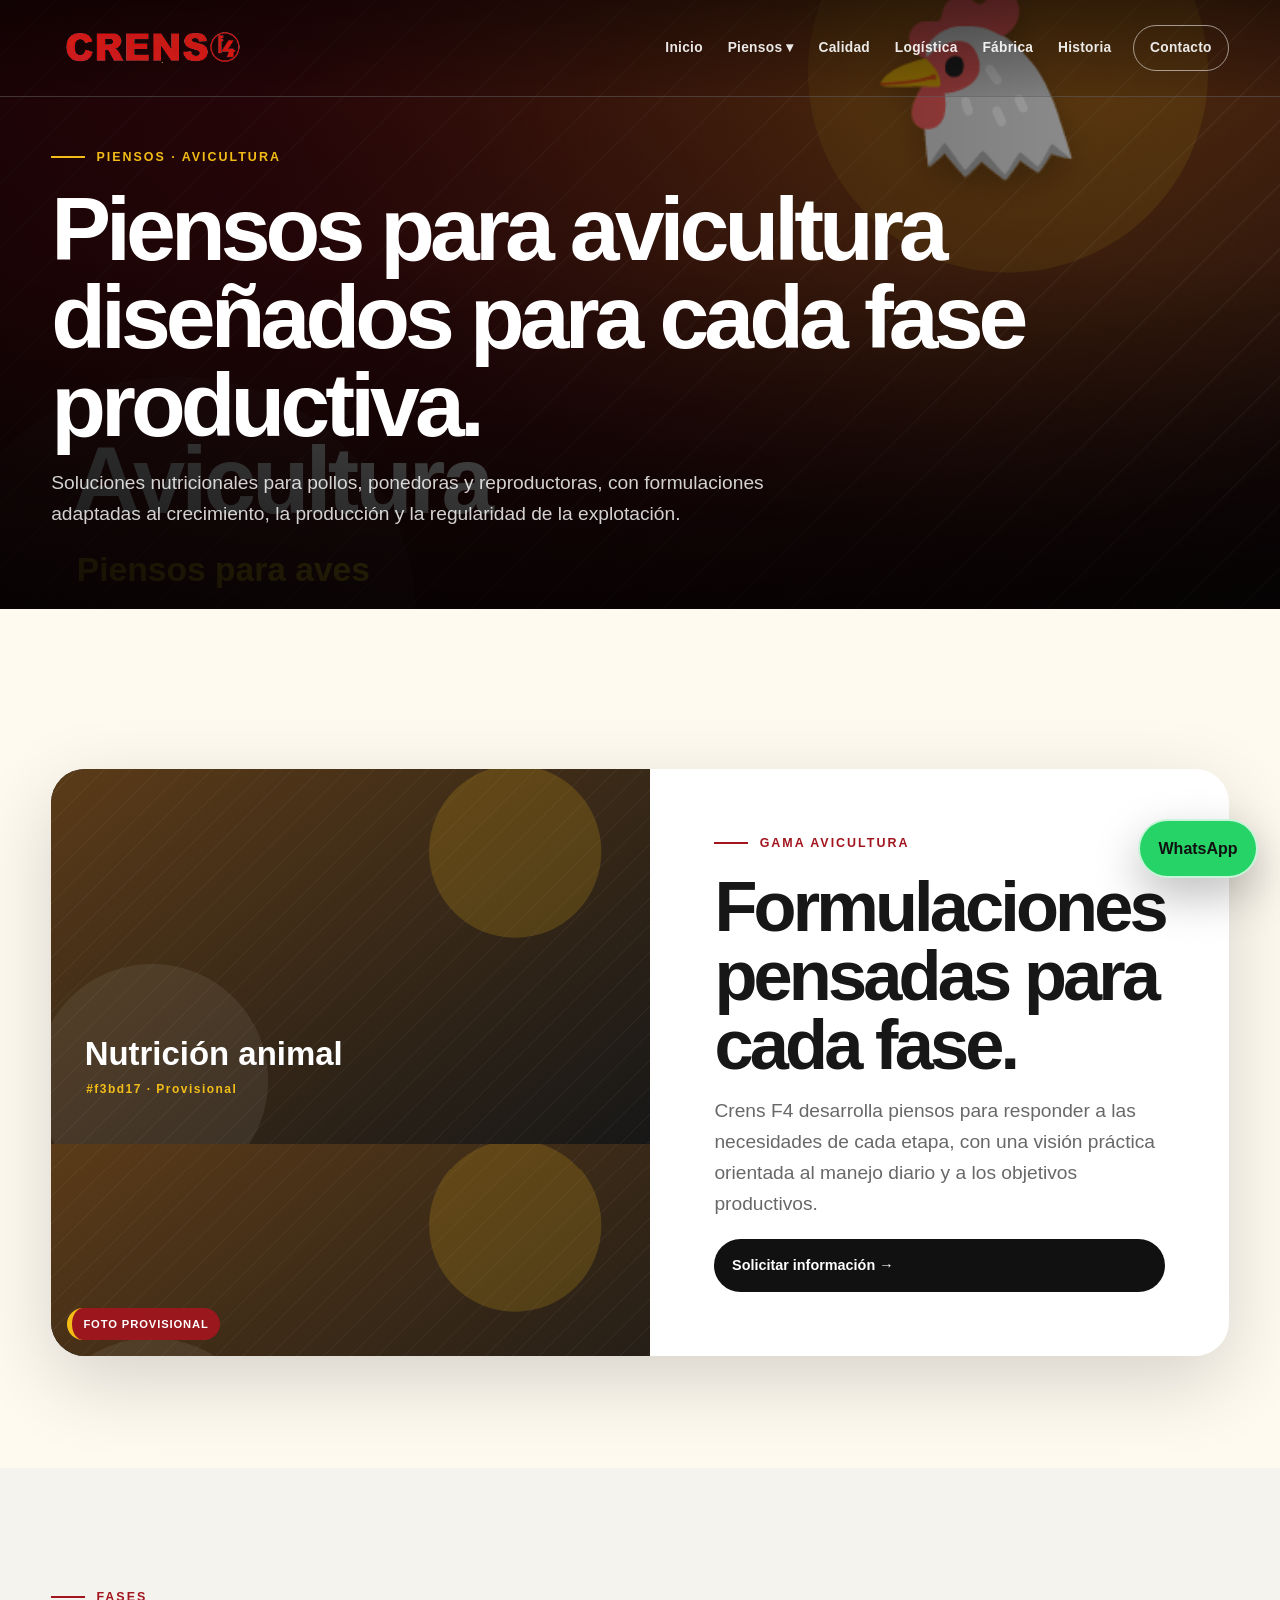
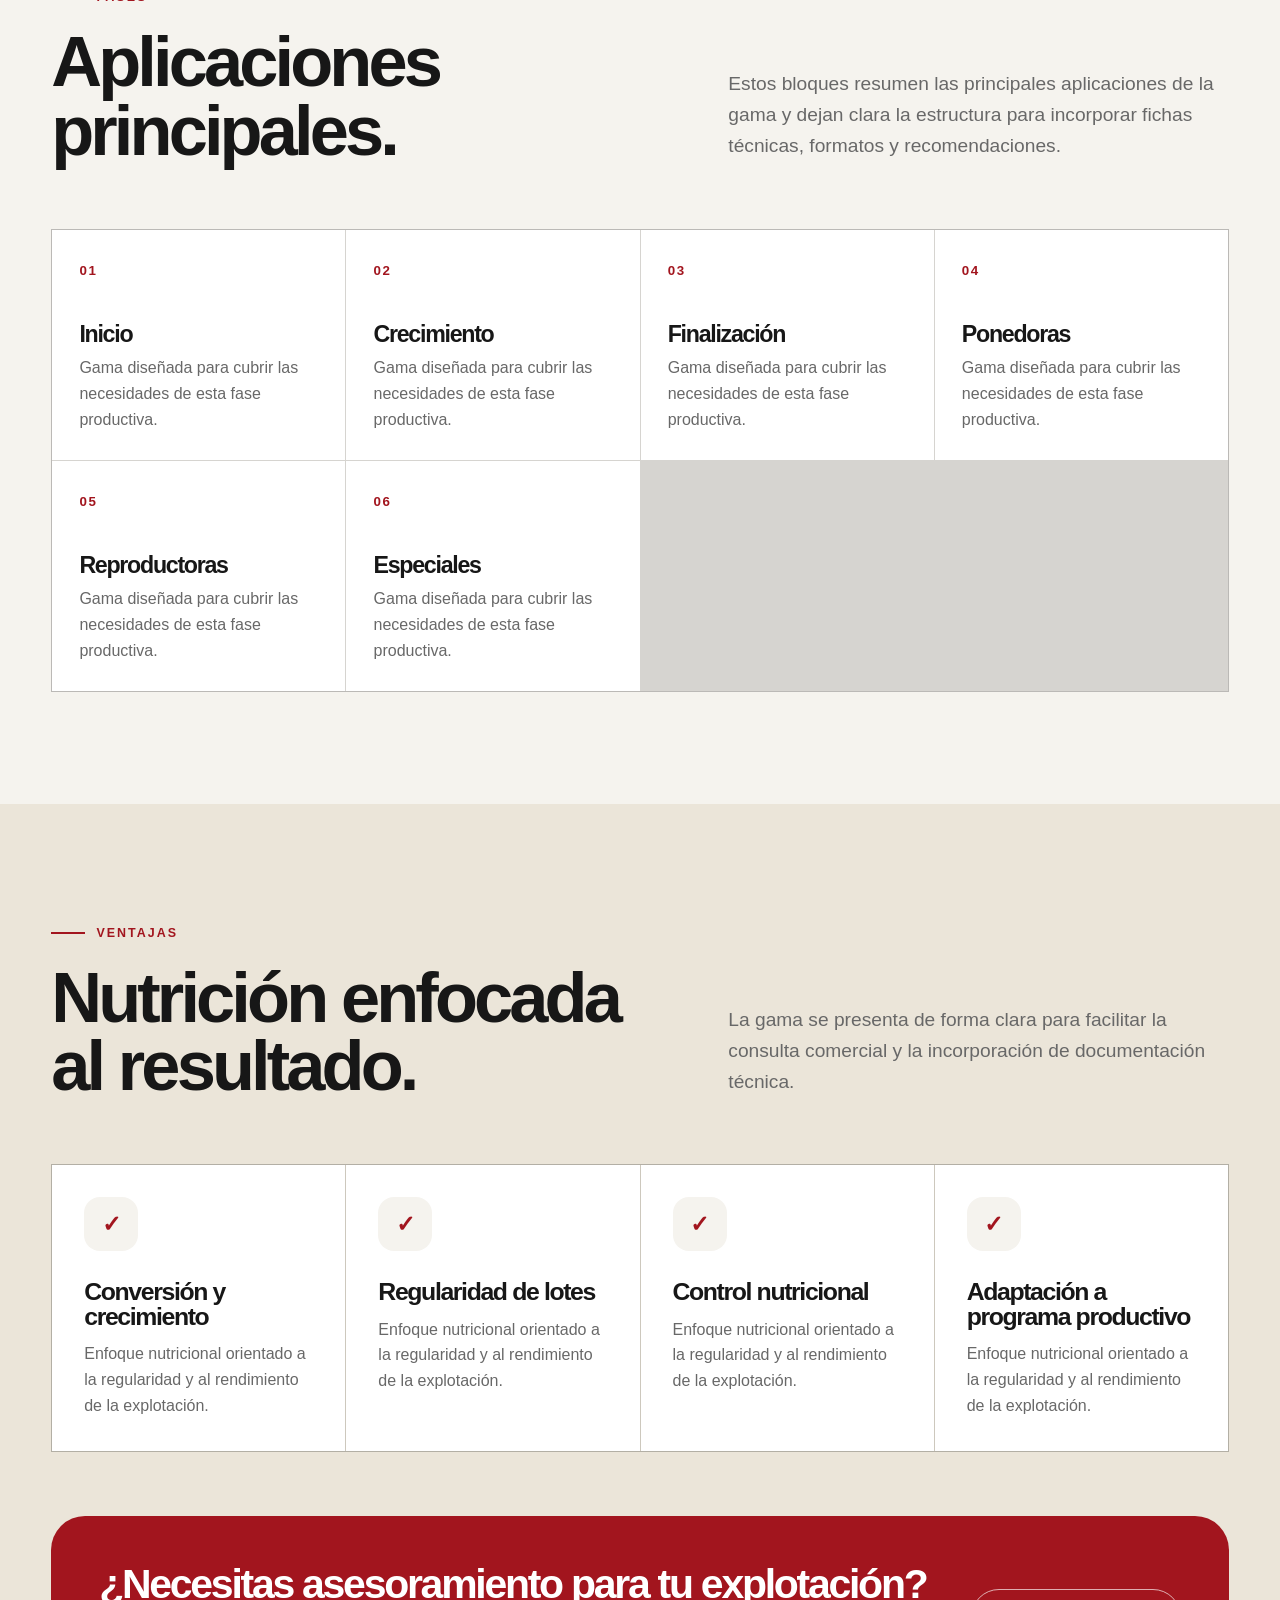
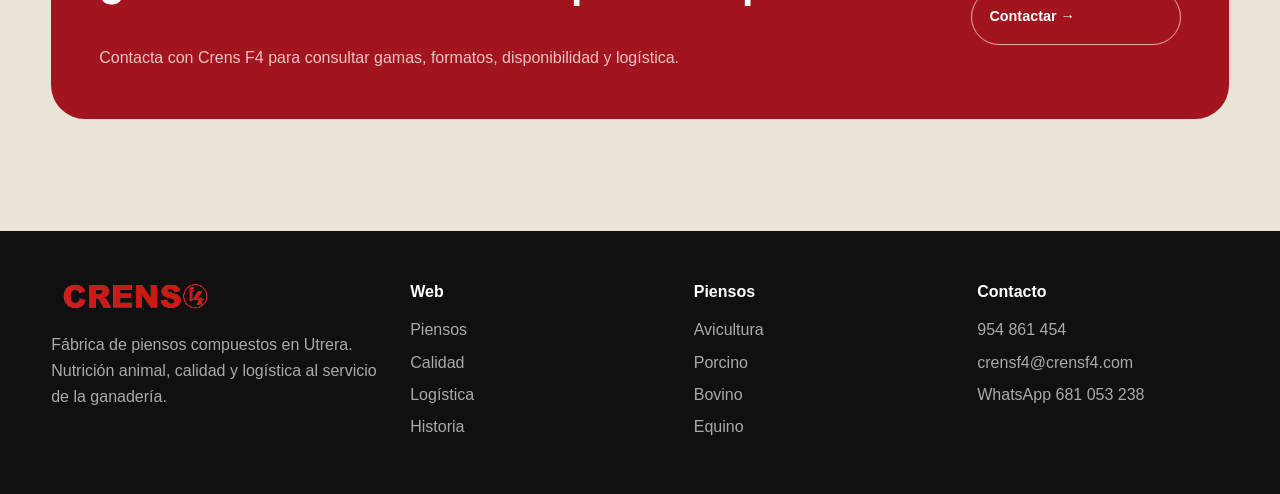
==== avicultura.html @ 2aa4fd37 "imegenes" ====
<!doctype html><html lang="es"><head><meta charset="utf-8"><meta name="viewport" content="width=device-width, initial-scale=1"><meta name="description" content="Piensos Crens F4 para avicultura."><meta name="robots" content="noindex,nofollow"><meta name="theme-color" content="#9d151d"><title>Avicultura · Piensos Crens F4</title><link rel="stylesheet" href="style.css"></head><body>
<header class="topbar"><div class="wrap nav"><a class="brand" href="index.html" aria-label="Crens F4 inicio"><img src="[data-uri]" alt="Crens F4"></a><nav class="navlinks"><a href="index.html">Inicio</a><div class="nav-item"><a class="active" href="piensos.html">Piensos ▾</a><div class="dropdown"><a href="avicultura.html">Avicultura</a><a href="porcino.html">Porcino</a><a href="bovino.html">Bovino</a><a href="ovino.html">Ovino</a><a href="caprino.html">Caprino</a><a href="equino.html">Equino</a></div></div><a href="calidad.html">Calidad</a><a href="logistica.html">Logística</a><a href="fabrica.html">Fábrica</a><a href="historia.html">Historia</a><a class="nav-cta" href="contacto.html">Contacto</a></nav><button class="menu" aria-label="Menú">☰</button></div></header><main><section class="page-hero"><img src="assets/img/avicultura.svg?v=14" alt="Piensos para avicultura diseñados para cada fase productiva."><div class="wrap"><span class="eyebrow light">Piensos · Avicultura</span><h1>Piensos para avicultura diseñados para cada fase productiva.</h1><p class="hero-copy">Soluciones nutricionales para pollos, ponedoras y reproductoras, con formulaciones adaptadas al crecimiento, la producción y la regularidad de la explotación.</p></div></section>
<section class="section-cream"><div class="wrap wide-feature"><div class="photo" style="background-image:url('https://loremflickr.com/1600/1100/chicken,farm?lock=121'),url('assets/fallback-animal.svg')"></div><div class="content"><span class="eyebrow">Gama Avicultura</span><h2>Formulaciones pensadas para cada fase.</h2><p class="lead dark">Crens F4 desarrolla piensos para responder a las necesidades de cada etapa, con una visión práctica orientada al manejo diario y a los objetivos productivos.</p><a class="btn dark" href="contacto.html">Solicitar información →</a></div></div></section>
<section><div class="wrap intro-grid"><div><span class="eyebrow">Fases</span><h2>Aplicaciones principales.</h2></div><p class="lead dark">Estos bloques resumen las principales aplicaciones de la gama y dejan clara la estructura para incorporar fichas técnicas, formatos y recomendaciones.</p></div><div class="wrap process-grid"><article class="process reveal"><small>01</small><h3>Inicio</h3><p>Gama diseñada para cubrir las necesidades de esta fase productiva.</p></article><article class="process reveal"><small>02</small><h3>Crecimiento</h3><p>Gama diseñada para cubrir las necesidades de esta fase productiva.</p></article><article class="process reveal"><small>03</small><h3>Finalización</h3><p>Gama diseñada para cubrir las necesidades de esta fase productiva.</p></article><article class="process reveal"><small>04</small><h3>Ponedoras</h3><p>Gama diseñada para cubrir las necesidades de esta fase productiva.</p></article><article class="process reveal"><small>05</small><h3>Reproductoras</h3><p>Gama diseñada para cubrir las necesidades de esta fase productiva.</p></article><article class="process reveal"><small>06</small><h3>Especiales</h3><p>Gama diseñada para cubrir las necesidades de esta fase productiva.</p></article></div></section>
<section class="section-soft"><div class="wrap intro-grid"><div><span class="eyebrow">Ventajas</span><h2>Nutrición enfocada al resultado.</h2></div><p class="lead dark">La gama se presenta de forma clara para facilitar la consulta comercial y la incorporación de documentación técnica.</p></div><div class="wrap cards4"><article class="card reveal"><b>✓</b><h3>Conversión y crecimiento</h3><p>Enfoque nutricional orientado a la regularidad y al rendimiento de la explotación.</p></article><article class="card reveal"><b>✓</b><h3>Regularidad de lotes</h3><p>Enfoque nutricional orientado a la regularidad y al rendimiento de la explotación.</p></article><article class="card reveal"><b>✓</b><h3>Control nutricional</h3><p>Enfoque nutricional orientado a la regularidad y al rendimiento de la explotación.</p></article><article class="card reveal"><b>✓</b><h3>Adaptación a programa productivo</h3><p>Enfoque nutricional orientado a la regularidad y al rendimiento de la explotación.</p></article></div><div class="wrap"><div class="cta-band reveal"><div><h3>¿Necesitas asesoramiento para tu explotación?</h3><p>Contacta con Crens F4 para consultar gamas, formatos, disponibilidad y logística.</p></div><a class="btn light" href="contacto.html">Contactar →</a></div></div></section></main>
<a class="whatsapp-float" href="https://wa.me/34681053238" target="_blank" rel="noopener">WhatsApp</a>
<footer class="footer"><div class="wrap footer-grid"><div><img src="[data-uri]" alt="Crens F4"><p>Fábrica de piensos compuestos en Utrera. Nutrición animal, calidad y logística al servicio de la ganadería.</p></div><div><b>Web</b><a href="piensos.html">Piensos</a><a href="calidad.html">Calidad</a><a href="logistica.html">Logística</a><a href="historia.html">Historia</a></div><div><b>Piensos</b><a href="avicultura.html">Avicultura</a><a href="porcino.html">Porcino</a><a href="bovino.html">Bovino</a><a href="equino.html">Equino</a></div><div><b>Contacto</b><a href="tel:954861454">954 861 454</a><a href="mailto:crensf4@crensf4.com">crensf4@crensf4.com</a><a href="https://wa.me/34681053238" target="_blank" rel="noopener">WhatsApp 681 053 238</a></div></div></footer><script src="app.js"></script></body></html>
---- style.css ----
:root{--red:#a2151e;--red2:#741017;--yellow:#f3bd17;--ink:#171717;--paper:#f5f3ee;--cream:#fffaf0;--muted:#686868;--line:rgba(23,23,23,.14);--dark:#111;--white:#fff;--shadow:0 25px 80px rgba(0,0,0,.16);--radius:32px}
*{box-sizing:border-box}html{scroll-behavior:smooth}body{margin:0;background:var(--paper);color:var(--ink);font:16px/1.62 Arial,Helvetica,sans-serif;overflow-x:hidden}a{color:inherit;text-decoration:none}img{max-width:100%;display:block}h1,h2,h3,h4,p{margin-top:0}h1,h2,h3{letter-spacing:-.055em;line-height:.98}h1{font-size:clamp(3rem,8vw,8.4rem);max-width:1120px;margin:0 0 1.1rem}h2{font-size:clamp(2.25rem,5.5vw,5.7rem);margin-bottom:1rem}h3{font-size:clamp(1.65rem,3.2vw,3.5rem)}.wrap{width:min(1440px,92vw);margin:auto}.muted{color:var(--muted)}
.topbar{position:fixed;z-index:40;top:0;left:0;right:0;color:#fff;border-bottom:1px solid rgba(255,255,255,.20);background:linear-gradient(rgba(0,0,0,.45),rgba(0,0,0,.08));transition:.25s}.topbar.scrolled{background:rgba(17,17,17,.94);backdrop-filter:blur(12px)}.nav{height:96px;display:flex;align-items:center;justify-content:space-between;gap:2rem}.brand{width:205px;flex:0 0 auto}.brand img{width:100%;height:auto}.navlinks{display:flex;align-items:center;gap:1.15rem;font-weight:800;font-size:.86rem;letter-spacing:.02em}.navlinks a{opacity:.9;padding:.7rem .2rem}.navlinks a:hover{opacity:1;color:var(--yellow)}.nav-item{position:relative}.dropdown{display:none;position:absolute;top:100%;left:-1rem;min-width:220px;background:#fff;color:var(--ink);box-shadow:var(--shadow);border-radius:16px;padding:.7rem}.dropdown a{display:block;padding:.65rem .8rem;border-radius:10px}.dropdown a:hover{background:var(--paper);color:var(--red)}.nav-item:hover .dropdown{display:block}.nav-cta{border:1px solid rgba(255,255,255,.6);border-radius:999px;padding:.65rem 1rem!important}.nav-cta:hover{background:#fff;color:#111!important}.menu{display:none;border:0;background:transparent;color:#fff;font-size:2rem}
.hero{position:relative;min-height:100svh;display:flex;align-items:flex-end;padding:140px 0 68px;color:#fff;background:#2d2716;overflow:hidden}.hero-img{position:absolute;inset:0;width:100%;height:100%;object-fit:cover;object-position:center 42%;transform:scale(1.08);filter:saturate(.92) contrast(1.08)}.hero:before,.page-hero:before{content:"";position:absolute;inset:0;z-index:1;background:linear-gradient(90deg,rgba(0,0,0,.78),rgba(0,0,0,.40),rgba(0,0,0,.10)),linear-gradient(0deg,rgba(0,0,0,.74),transparent 58%)}.hero .wrap,.page-hero .wrap{position:relative;z-index:2}.eyebrow{display:inline-flex;align-items:center;gap:.7rem;margin-bottom:1.2rem;color:var(--red);font-size:.78rem;font-weight:900;letter-spacing:.16em;text-transform:uppercase}.eyebrow:before{content:"";width:34px;height:2px;background:currentColor}.eyebrow.light{color:var(--yellow)}.lead,.hero-copy{max-width:780px;color:rgba(255,255,255,.82);font-size:clamp(1.05rem,1.5vw,1.32rem)}.lead.dark{color:var(--muted)}.actions{display:flex;gap:.9rem;flex-wrap:wrap;margin-top:2rem}.btn{display:inline-flex;align-items:center;justify-content:space-between;gap:2rem;min-width:210px;padding:.95rem 1.1rem;border-radius:999px;font-weight:900;font-size:.9rem;transition:.2s}.btn.red{background:var(--red);color:white}.btn.red:hover{background:#c6212d}.btn.ghost{border:1px solid rgba(255,255,255,.65);color:#fff}.btn.ghost:hover,.btn.light:hover{background:#fff;color:#111}.btn.light{border:1px solid rgba(255,255,255,.65);color:#fff}.btn.dark{background:#111;color:#fff}.btn.dark:hover{background:var(--red)}.hero-stats{display:grid;grid-template-columns:repeat(4,1fr);gap:1px;margin-top:4rem;background:rgba(255,255,255,.18);border:1px solid rgba(255,255,255,.18);backdrop-filter:blur(8px)}.hero-stats div{padding:1.35rem;background:rgba(0,0,0,.33)}.hero-stats strong{display:block;font-size:clamp(1.7rem,3vw,3.1rem);letter-spacing:-.06em;line-height:1}.hero-stats span{color:rgba(255,255,255,.75);font-size:.86rem}
section{padding:7rem 0}.section-dark{background:#151515;color:#fff}.section-red{background:var(--red2);color:#fff}.section-cream{background:var(--cream)}.section-soft{background:#ebe5d9}.intro-grid{display:grid;grid-template-columns:1.08fr .92fr;gap:7vw;align-items:end}.cards4,.cards3,.species-grid,.process-grid{display:grid;gap:1px;background:var(--line);border:1px solid var(--line)}.cards4{grid-template-columns:repeat(4,1fr);margin-top:3rem}.cards3{grid-template-columns:repeat(3,1fr);margin-top:3rem}.card{background:#fff;padding:2rem;min-height:245px}.card.dark{background:#202020;color:#fff;border:1px solid rgba(255,255,255,.08)}.card b{display:grid;place-items:center;width:54px;height:54px;border-radius:16px;background:var(--paper);color:var(--red);font-size:1.45rem;margin-bottom:1.8rem}.card h3{font-size:1.55rem;margin-bottom:.75rem}.card p{color:var(--muted);margin:0}.card.dark p{color:#aaa}.card.red{background:var(--red);color:#fff}.card.red p{color:rgba(255,255,255,.78)}.card.red b{background:var(--yellow);color:#111}
.species-grid{grid-template-columns:repeat(3,1fr);margin-top:3rem;background:transparent;border:0;gap:1rem}.species-card{position:relative;min-height:460px;overflow:hidden;border-radius:28px;color:#fff;background:#333;box-shadow:0 18px 55px rgba(0,0,0,.14)}.species-card img{position:absolute;inset:0;width:100%;height:100%;object-fit:cover;filter:saturate(.82) contrast(1.06);transition:.6s}.species-card:hover img{transform:scale(1.05)}.species-card:before{content:"";position:absolute;inset:0;z-index:1;background:linear-gradient(0deg,rgba(0,0,0,.84),rgba(0,0,0,.08) 65%)}.species-card .copy{position:absolute;z-index:2;left:0;right:0;bottom:0;padding:1.6rem}.species-card small,.media-label{display:inline-flex;background:rgba(162,21,30,.92);border-left:5px solid var(--yellow);border-radius:999px;padding:.45rem .65rem;color:#fff;font-size:.68rem;font-weight:900;letter-spacing:.08em;text-transform:uppercase;margin-bottom:.85rem}.species-card h3{font-size:2.25rem;margin:.4rem 0}.species-card p{color:rgba(255,255,255,.78)}.link-arrow{display:inline-flex;margin-top:.75rem;color:var(--yellow);font-weight:900}.wide-feature{display:grid;grid-template-columns:1.1fr .9fr;gap:0;overflow:hidden;border-radius:34px;background:#fff;box-shadow:var(--shadow);margin-top:3rem}.wide-feature .photo{min-height:540px;background-size:cover;background-position:center;position:relative}.wide-feature .photo:after{content:"Foto provisional";position:absolute;left:1rem;bottom:1rem;background:rgba(162,21,30,.92);color:#fff;border-left:5px solid var(--yellow);border-radius:999px;padding:.45rem .7rem;font-weight:900;font-size:.7rem;text-transform:uppercase;letter-spacing:.08em}.wide-feature .content{padding:clamp(2rem,5vw,5rem);display:flex;flex-direction:column;justify-content:center}.wide-feature .content .lead{color:var(--muted)}.video-card{position:relative;aspect-ratio:16/9;border-radius:30px;overflow:hidden;background:#000;box-shadow:var(--shadow)}.video-card iframe{position:absolute;inset:0;width:100%;height:100%;border:0}.process-grid{grid-template-columns:repeat(4,1fr);margin-top:3rem}.process{background:#fff;padding:1.7rem;min-height:220px}.process small{color:var(--red);font-weight:900;letter-spacing:.12em}.process h3{font-size:1.45rem;margin:2.5rem 0 .6rem}.process p{color:var(--muted);margin:0}.media-grid{display:grid;grid-template-columns:repeat(3,1fr);gap:1rem;margin-top:3rem}.media-box{position:relative;min-height:340px;border-radius:26px;overflow:hidden;background:#333;color:#fff;display:flex;align-items:flex-end;padding:1.4rem}.media-box img{position:absolute;inset:0;width:100%;height:100%;object-fit:cover;filter:saturate(.85) contrast(1.05)}.media-box:before{content:"";position:absolute;inset:0;z-index:1;background:linear-gradient(0deg,rgba(0,0,0,.78),transparent 68%)}.media-box div{position:relative;z-index:2}.media-box h3{font-size:1.6rem}.media-box p{color:#ccc;margin:0}.timeline{display:grid;grid-template-columns:repeat(5,1fr);gap:1px;background:var(--line);border:1px solid var(--line);margin-top:3rem}.time{background:#fff;padding:1.6rem;min-height:225px}.time strong{display:block;color:var(--red);font-size:2rem;letter-spacing:-.05em}.time h3{font-size:1.35rem;margin:2.4rem 0 .5rem}.time p{color:var(--muted)}.contact-grid{display:grid;grid-template-columns:1.1fr .9fr;gap:4rem}.contact-box{display:grid;gap:1px;background:rgba(255,255,255,.16);border:1px solid rgba(255,255,255,.16)}.contact-box div{background:rgba(0,0,0,.16);padding:1.4rem}.contact-box b{display:block;color:var(--yellow);margin-bottom:.3rem}.form{background:#fff;color:var(--ink);padding:2rem;border-radius:26px}.form input,.form textarea{width:100%;padding:1rem;border:1px solid var(--line);border-radius:12px;margin-bottom:.8rem;font:inherit}.footer{background:#101010;color:#aaa;padding:3rem 0}.footer-grid{display:grid;grid-template-columns:1.3fr repeat(3,1fr);gap:2rem}.footer img{width:170px;margin-bottom:1rem}.footer b{display:block;color:#fff;margin-bottom:.8rem}.footer a{display:block;margin:.4rem 0;color:#aaa}.footer a:hover{color:#fff}.reveal{opacity:0;transform:translateY(34px);transition:.75s cubic-bezier(.2,.7,.2,1)}.reveal.visible{opacity:1;transform:none}.page-hero{min-height:64svh;display:flex;align-items:flex-end;padding:140px 0 60px;color:#fff;background:#171717;position:relative;overflow:hidden}.page-hero img{position:absolute;inset:0;width:100%;height:100%;object-fit:cover;filter:saturate(.9) contrast(1.05)}.page-hero h1{font-size:clamp(3rem,7vw,7rem)}.cta-band{background:var(--red);color:#fff;border-radius:34px;padding:3rem;margin-top:4rem;display:grid;grid-template-columns:1fr auto;gap:2rem;align-items:center}.cta-band p{color:rgba(255,255,255,.75);margin:0}.whatsapp-float{position:fixed;right:22px;bottom:22px;z-index:60;display:inline-flex;align-items:center;justify-content:center;padding:.9rem 1.15rem;border-radius:999px;background:#25d366;color:#111!important;font-weight:900;box-shadow:0 18px 45px rgba(0,0,0,.25);border:2px solid rgba(255,255,255,.75)}.whatsapp-float:hover{transform:translateY(-2px);filter:brightness(1.04)}
@media(max-width:1000px){.navlinks{display:none}.menu{display:block}.hero-stats,.cards4,.process-grid,.timeline{grid-template-columns:1fr 1fr}.species-grid,.cards3,.media-grid{grid-template-columns:1fr 1fr}.intro-grid,.wide-feature,.contact-grid,.footer-grid{grid-template-columns:1fr}.wide-feature .photo{min-height:360px}}
@media(max-width:640px){.wrap{width:min(100% - 2.2rem,1440px)}.nav{height:74px}.brand{width:150px}.hero{padding:110px 0 42px}h1{font-size:3rem}section{padding:5rem 0}.hero-stats,.cards4,.cards3,.species-grid,.process-grid,.timeline,.media-grid{grid-template-columns:1fr}.btn{width:100%;min-width:0}.species-card{min-height:360px}.cta-band{grid-template-columns:1fr;padding:2rem}.whatsapp-float{right:14px;bottom:14px;padding:.75rem .95rem;font-size:.86rem}}


/* V11 · Más visual y preparada para sustituir imágenes de fábrica */
.section-photo-band{position:relative;min-height:620px;color:#fff;display:flex;align-items:flex-end;overflow:hidden;background:#111}
.section-photo-band img{position:absolute;inset:0;width:100%;height:100%;object-fit:cover;filter:saturate(.85) contrast(1.05)}
.section-photo-band:before{content:"";position:absolute;inset:0;z-index:1;background:linear-gradient(90deg,rgba(0,0,0,.82),rgba(0,0,0,.32)),linear-gradient(0deg,rgba(0,0,0,.68),transparent 58%)}
.section-photo-band .wrap{position:relative;z-index:2;padding-bottom:4rem}.section-photo-band h2{max-width:900px}.section-photo-band p{max-width:650px;color:rgba(255,255,255,.78);font-size:1.15rem}.provisional-tag{display:inline-flex;background:rgba(162,21,30,.94);border-left:5px solid var(--yellow);border-radius:999px;padding:.5rem .75rem;color:#fff;font-size:.7rem;font-weight:900;letter-spacing:.1em;text-transform:uppercase;margin-bottom:1rem}
.asset-grid{display:grid;grid-template-columns:repeat(4,1fr);gap:1rem;margin-top:3rem}.asset-card{position:relative;min-height:360px;border-radius:28px;overflow:hidden;background:#222;color:#fff;box-shadow:0 18px 60px rgba(0,0,0,.12)}.asset-card.large{grid-column:span 2;min-height:480px}.asset-card img{position:absolute;inset:0;width:100%;height:100%;object-fit:cover;filter:saturate(.85) contrast(1.06);transition:.6s}.asset-card:hover img{transform:scale(1.04)}.asset-card:before{content:"";position:absolute;inset:0;z-index:1;background:linear-gradient(0deg,rgba(0,0,0,.82),rgba(0,0,0,.1) 65%)}.asset-card .content{position:absolute;z-index:2;left:0;right:0;bottom:0;padding:1.35rem}.asset-card h3{font-size:1.55rem;margin:.45rem 0}.asset-card p{color:rgba(255,255,255,.75);margin:0}.asset-card small{display:inline-flex;background:rgba(162,21,30,.94);border-left:5px solid var(--yellow);border-radius:999px;padding:.42rem .65rem;color:#fff;font-size:.68rem;font-weight:900;letter-spacing:.08em;text-transform:uppercase}
.checklist{display:grid;grid-template-columns:repeat(3,1fr);gap:1px;background:var(--line);border:1px solid var(--line);margin-top:3rem}.checkitem{background:#fff;padding:1.7rem;min-height:190px}.checkitem b{display:block;color:var(--red);font-size:.86rem;text-transform:uppercase;letter-spacing:.09em;margin-bottom:1rem}.checkitem h3{font-size:1.45rem;margin-bottom:.65rem}.checkitem p{color:var(--muted);margin:0}.section-dark .checkitem{background:#202020;color:#fff}.section-dark .checkitem p{color:#aaa}.section-dark .checkitem b{color:var(--yellow)}
.photo-brief{background:#fff;border-radius:34px;padding:2.4rem;box-shadow:var(--shadow);margin-top:3rem}.photo-brief h3{font-size:2.2rem}.photo-brief ul{columns:2;margin:1rem 0 0;padding-left:1.2rem;color:var(--muted)}.photo-brief li{margin:.5rem 0}.note-pill{display:inline-flex;background:rgba(243,189,23,.18);color:#5b4300;border:1px solid rgba(243,189,23,.4);border-radius:999px;padding:.55rem .8rem;font-weight:900;font-size:.72rem;text-transform:uppercase;letter-spacing:.08em}
@media(max-width:1000px){.asset-grid{grid-template-columns:1fr 1fr}.checklist{grid-template-columns:1fr 1fr}.asset-card.large{grid-column:span 2}.section-photo-band{min-height:520px}.photo-brief ul{columns:1}}
@media(max-width:640px){.asset-grid,.checklist{grid-template-columns:1fr}.asset-card.large{grid-column:span 1}.section-photo-band{min-height:450px}.asset-card,.asset-card.large{min-height:330px}}


/* V12 · Ajustes de imágenes, móvil y limpieza general */
.topbar{transition:background .25s, box-shadow .25s, color .25s;}
.topbar.scrolled{background:rgba(23,23,23,.96);box-shadow:0 12px 40px rgba(0,0,0,.16);backdrop-filter:blur(14px);}
.navlinks a.active{color:#fff;}
.dropdown{box-shadow:0 20px 60px rgba(0,0,0,.18);}
.media-box,.asset-card,.species-card,.wide-feature .photo,.section-photo-band{background:#171717;}
.page-hero:before{content:"";position:absolute;inset:0;z-index:1;background:linear-gradient(90deg,rgba(0,0,0,.78),rgba(0,0,0,.32)),linear-gradient(0deg,rgba(0,0,0,.68),transparent 58%);pointer-events:none;}
.page-hero .wrap{position:relative;z-index:2;}
.mobile-overlay{display:none;}
@media(max-width:1000px){
  body.menu-open{overflow:hidden;}
  .topbar{position:fixed;background:rgba(23,23,23,.92);backdrop-filter:blur(14px);}
  .menu{display:block;position:relative;z-index:100;border:1px solid rgba(255,255,255,.35);border-radius:999px;padding:.35rem .7rem;line-height:1;}
  .navlinks{position:fixed;inset:0;z-index:90;display:flex!important;flex-direction:column;align-items:flex-start;justify-content:center;gap:1rem;padding:6rem 2rem 2rem;background:var(--red2);transform:translateX(100%);visibility:hidden;transition:.3s ease;font-size:1.7rem;}
  .navlinks.open{transform:translateX(0);visibility:visible;}
  .nav-item{width:100%;}
  .dropdown{position:static;display:grid;visibility:visible;opacity:1;transform:none;background:rgba(0,0,0,.18);box-shadow:none;margin-top:.6rem;padding:.7rem;border-radius:18px;}
  .dropdown a{font-size:1rem;padding:.55rem .75rem;}
  .nav-cta{border:1px solid rgba(255,255,255,.35);padding:.75rem 1rem;border-radius:999px;}
  .hero{min-height:100svh;padding-top:120px;}
  .hero-copy,.lead{font-size:1rem;}
  .hero-stats{gap:1px;}
  .page-hero{min-height:58svh;padding-top:120px;}
  .section-photo-band{min-height:460px;}
  .wide-feature{border-radius:24px;}
  .footer-grid{gap:1.2rem;}
}
@media(max-width:640px){
  html,body{overflow-x:hidden;}
  h1,.page-hero h1{font-size:clamp(2.6rem,12vw,4rem);line-height:.98;}
  h2{font-size:clamp(2.1rem,10vw,3.3rem);}
  .hero{min-height:100svh;padding-bottom:34px;}
  .hero-stats div{padding:1rem;}
  .hero-stats strong{font-size:2rem;}
  .brand-strip{display:flex;align-items:flex-start;max-width:100%;font-size:.82rem;}
  .section-photo-band .wrap{padding-bottom:2.5rem;}
  .asset-card,.asset-card.large,.media-box,.species-card{min-height:310px;}
  .card,.process,.time,.checkitem{min-height:auto;padding:1.35rem;}
  .contact-box div{padding:1.1rem;}
  .form{padding:1.4rem;border-radius:22px;}
  .footer{padding:2rem 0 5rem;}
  .whatsapp-float{left:14px;right:14px;bottom:12px;width:auto;text-align:center;}
}
@media(prefers-reduced-motion:reduce){*,*::before,*::after{transition:none!important;animation:none!important;scroll-behavior:auto!important}.reveal{opacity:1!important;transform:none!important}}


/* V13 · Corrección real: logo limpio, imágenes locales y móvil */
.brand img,.footer img{background:transparent!important;box-shadow:none!important;border-radius:0!important;filter:none!important;mix-blend-mode:normal!important;}
.brand{display:flex;align-items:center}.brand img{display:block;max-height:58px;object-fit:contain;}
.footer img{max-height:76px;object-fit:contain;}
.species-card img,.media-box img,.asset-card img,.wide-feature img,.section-photo-band img,.page-hero img{background:#171717;}
/* Evita textos montados */
.card,.process,.time,.checkitem,.media-box,.asset-card,.species-card,.wide-feature,.contact-box div{overflow:hidden;}
.species-card .copy,.media-box div,.asset-card .content{max-width:100%;}
.species-card h3,.media-box h3,.asset-card h3{overflow-wrap:break-word;hyphens:auto;}
.lead,.hero-copy,p{overflow-wrap:break-word;}
/* Móvil limpio */
@media(max-width:1000px){
  .nav{height:78px}.brand{width:158px}.brand img{max-height:48px}
  .navlinks{overflow-y:auto;align-items:stretch;justify-content:flex-start;padding-top:96px;font-size:1.35rem;}
  .navlinks a{display:block;padding:.6rem .2rem}.dropdown{display:block!important;}
  .hero{align-items:flex-end;min-height:100svh;padding-top:115px;padding-bottom:36px;}
  .hero-img{object-position:center center;transform:scale(1.02);}
  .hero-stats{margin-top:2rem;}
  .intro-grid,.wide-feature,.contact-grid{gap:2rem;}
  .wide-feature .photo{min-height:330px;}
}
@media(max-width:640px){
  body{font-size:15px;line-height:1.55;}
  .wrap{width:calc(100% - 2rem);}
  h1,.page-hero h1{font-size:clamp(2.35rem,11vw,3.45rem);letter-spacing:-.045em;}
  h2{font-size:clamp(2rem,9vw,3rem);letter-spacing:-.045em;}
  h3{letter-spacing:-.035em;}
  .hero{min-height:auto;padding-top:112px;padding-bottom:32px;}
  .hero .actions{margin-top:1.35rem;}
  .hero-stats{grid-template-columns:1fr 1fr;margin-top:2rem;}
  .hero-stats div{min-height:88px;}
  .hero-stats strong{font-size:1.65rem;}
  .hero-stats span{font-size:.78rem;}
  section{padding:4.4rem 0;}
  .cards4,.cards3,.species-grid,.process-grid,.timeline,.media-grid,.asset-grid,.checklist{gap:.85rem;background:transparent;border:0;}
  .card,.process,.time,.checkitem{border:1px solid var(--line);border-radius:20px;}
  .species-card,.asset-card,.asset-card.large,.media-box{min-height:300px;border-radius:22px;}
  .species-card .copy,.asset-card .content,.media-box div{padding:1rem;}
  .species-card h3{font-size:1.85rem;}.asset-card h3,.media-box h3{font-size:1.35rem;}
  .wide-feature{border-radius:22px;}.wide-feature .content{padding:1.5rem;}.wide-feature .photo{min-height:280px;}
  .section-photo-band{min-height:390px;}.section-photo-band .wrap{padding-bottom:2rem;}
  .page-hero{min-height:52svh;padding:110px 0 42px;}
  .video-card{border-radius:18px;}
  .footer-grid{grid-template-columns:1fr;}
}
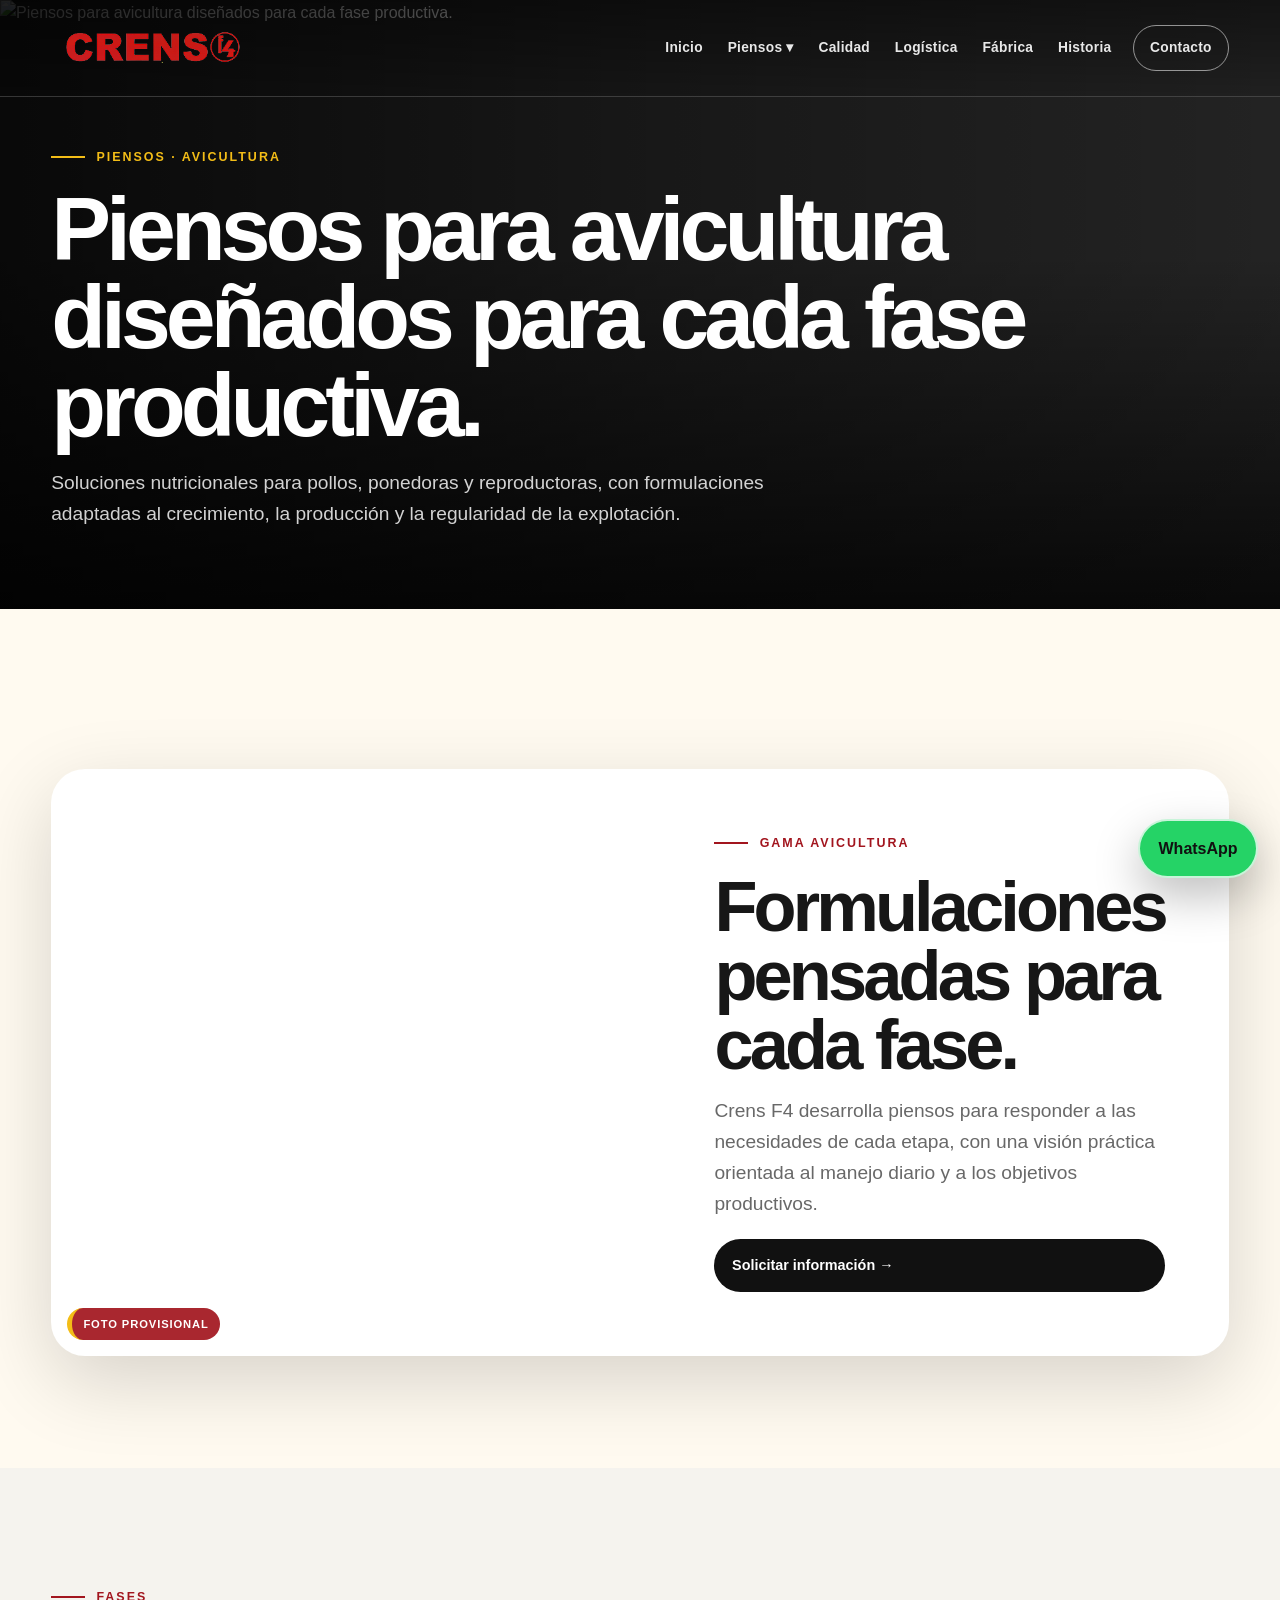
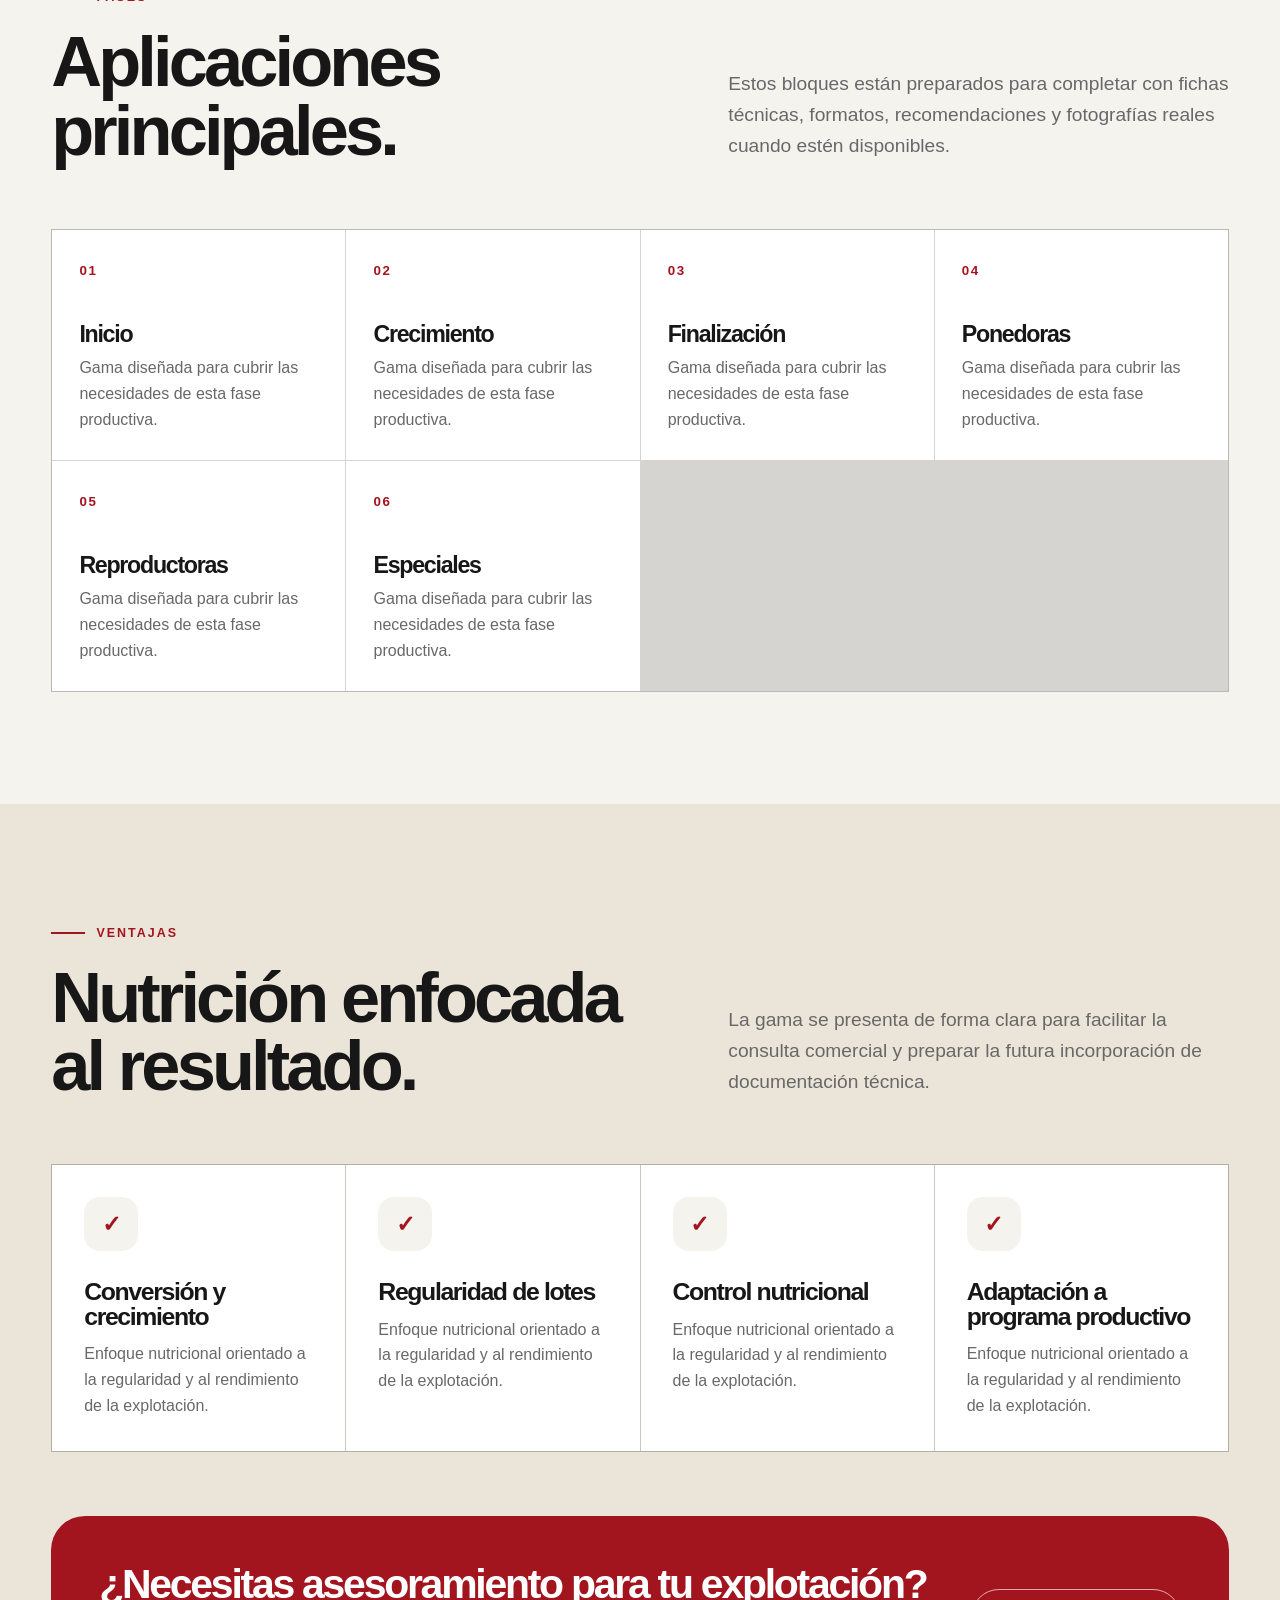
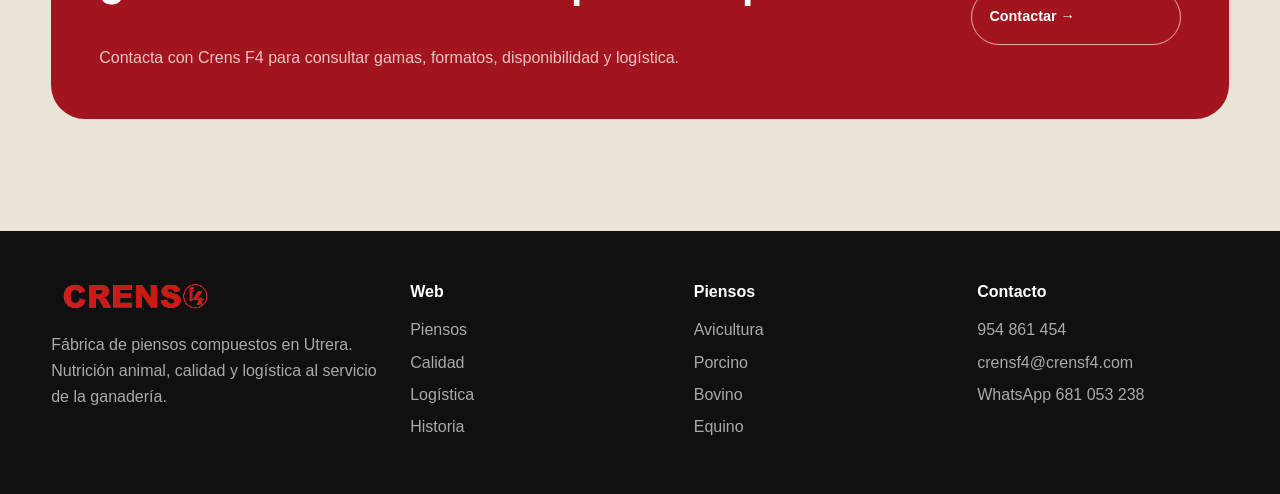
==== commit 3f202de2: "imagenes y movil" ====
--- a/avicultura.html
+++ b/avicultura.html
@@ -1,7 +1,7 @@
 <!doctype html><html lang="es"><head><meta charset="utf-8"><meta name="viewport" content="width=device-width, initial-scale=1"><meta name="description" content="Piensos Crens F4 para avicultura."><meta name="robots" content="noindex,nofollow"><meta name="theme-color" content="#9d151d"><title>Avicultura · Piensos Crens F4</title><link rel="stylesheet" href="style.css"></head><body>
-<header class="topbar"><div class="wrap nav"><a class="brand" href="index.html" aria-label="Crens F4 inicio"><img src="[data-uri]" alt="Crens F4"></a><nav class="navlinks"><a href="index.html">Inicio</a><div class="nav-item"><a class="active" href="piensos.html">Piensos ▾</a><div class="dropdown"><a href="avicultura.html">Avicultura</a><a href="porcino.html">Porcino</a><a href="bovino.html">Bovino</a><a href="ovino.html">Ovino</a><a href="caprino.html">Caprino</a><a href="equino.html">Equino</a></div></div><a href="calidad.html">Calidad</a><a href="logistica.html">Logística</a><a href="fabrica.html">Fábrica</a><a href="historia.html">Historia</a><a class="nav-cta" href="contacto.html">Contacto</a></nav><button class="menu" aria-label="Menú">☰</button></div></header><main><section class="page-hero"><img src="assets/img/avicultura.svg?v=14" alt="Piensos para avicultura diseñados para cada fase productiva."><div class="wrap"><span class="eyebrow light">Piensos · Avicultura</span><h1>Piensos para avicultura diseñados para cada fase productiva.</h1><p class="hero-copy">Soluciones nutricionales para pollos, ponedoras y reproductoras, con formulaciones adaptadas al crecimiento, la producción y la regularidad de la explotación.</p></div></section>
-<section class="section-cream"><div class="wrap wide-feature"><div class="photo" style="background-image:url('https://loremflickr.com/1600/1100/chicken,farm?lock=121'),url('assets/fallback-animal.svg')"></div><div class="content"><span class="eyebrow">Gama Avicultura</span><h2>Formulaciones pensadas para cada fase.</h2><p class="lead dark">Crens F4 desarrolla piensos para responder a las necesidades de cada etapa, con una visión práctica orientada al manejo diario y a los objetivos productivos.</p><a class="btn dark" href="contacto.html">Solicitar información →</a></div></div></section>
-<section><div class="wrap intro-grid"><div><span class="eyebrow">Fases</span><h2>Aplicaciones principales.</h2></div><p class="lead dark">Estos bloques resumen las principales aplicaciones de la gama y dejan clara la estructura para incorporar fichas técnicas, formatos y recomendaciones.</p></div><div class="wrap process-grid"><article class="process reveal"><small>01</small><h3>Inicio</h3><p>Gama diseñada para cubrir las necesidades de esta fase productiva.</p></article><article class="process reveal"><small>02</small><h3>Crecimiento</h3><p>Gama diseñada para cubrir las necesidades de esta fase productiva.</p></article><article class="process reveal"><small>03</small><h3>Finalización</h3><p>Gama diseñada para cubrir las necesidades de esta fase productiva.</p></article><article class="process reveal"><small>04</small><h3>Ponedoras</h3><p>Gama diseñada para cubrir las necesidades de esta fase productiva.</p></article><article class="process reveal"><small>05</small><h3>Reproductoras</h3><p>Gama diseñada para cubrir las necesidades de esta fase productiva.</p></article><article class="process reveal"><small>06</small><h3>Especiales</h3><p>Gama diseñada para cubrir las necesidades de esta fase productiva.</p></article></div></section>
-<section class="section-soft"><div class="wrap intro-grid"><div><span class="eyebrow">Ventajas</span><h2>Nutrición enfocada al resultado.</h2></div><p class="lead dark">La gama se presenta de forma clara para facilitar la consulta comercial y la incorporación de documentación técnica.</p></div><div class="wrap cards4"><article class="card reveal"><b>✓</b><h3>Conversión y crecimiento</h3><p>Enfoque nutricional orientado a la regularidad y al rendimiento de la explotación.</p></article><article class="card reveal"><b>✓</b><h3>Regularidad de lotes</h3><p>Enfoque nutricional orientado a la regularidad y al rendimiento de la explotación.</p></article><article class="card reveal"><b>✓</b><h3>Control nutricional</h3><p>Enfoque nutricional orientado a la regularidad y al rendimiento de la explotación.</p></article><article class="card reveal"><b>✓</b><h3>Adaptación a programa productivo</h3><p>Enfoque nutricional orientado a la regularidad y al rendimiento de la explotación.</p></article></div><div class="wrap"><div class="cta-band reveal"><div><h3>¿Necesitas asesoramiento para tu explotación?</h3><p>Contacta con Crens F4 para consultar gamas, formatos, disponibilidad y logística.</p></div><a class="btn light" href="contacto.html">Contactar →</a></div></div></section></main>
+<header class="topbar"><div class="wrap nav"><a class="brand" href="index.html" aria-label="Crens F4 inicio"><img src="[data-uri]" alt="Crens F4"></a><nav class="navlinks"><a href="index.html">Inicio</a><div class="nav-item"><a class="active" href="piensos.html">Piensos ▾</a><div class="dropdown"><a href="avicultura.html">Avicultura</a><a href="porcino.html">Porcino</a><a href="bovino.html">Bovino</a><a href="ovino.html">Ovino</a><a href="caprino.html">Caprino</a><a href="equino.html">Equino</a></div></div><a href="calidad.html">Calidad</a><a href="logistica.html">Logística</a><a href="fabrica.html">Fábrica</a><a href="historia.html">Historia</a><a class="nav-cta" href="contacto.html">Contacto</a></nav><button class="menu" aria-label="Menú">☰</button></div></header><main><section class="page-hero"><img src="https://loremflickr.com/1600/1100/chicken,farm?lock=121" loading="lazy" onerror="this.onerror=null;this.src='data:image/svg+xml;charset=UTF-8,%3Csvg%20xmlns='http://www.w3.org/2000/svg'%20viewBox='0%200%201600%201100'%3E%3Cdefs%3E%3ClinearGradient%20id='g'%20x1='0'%20x2='1'%20y1='0'%20y2='1'%3E%3Cstop%20stop-color='%23a2151e'/%3E%3Cstop%20offset='1'%20stop-color='%23171717'/%3E%3C/linearGradient%3E%3C/defs%3E%3Crect%20width='1600'%20height='1100'%20fill='url(%23g)'/%3E%3Ccircle%20cx='1260'%20cy='220'%20r='230'%20fill='%23f3bd17'%20opacity='.18'/%3E%3Ctext%20x='90'%20y='850'%20fill='white'%20font-family='Arial'%20font-size='90'%20font-weight='800'%3EFoto%20provisional%3C/text%3E%3Ctext%20x='94'%20y='930'%20fill='%23f3bd17'%20font-family='Arial'%20font-size='34'%20font-weight='700'%3ECRENS%20F4%3C/text%3E%3C/svg%3E'" alt="Piensos para avicultura diseñados para cada fase productiva."><div class="wrap"><span class="eyebrow light">Piensos · Avicultura</span><h1>Piensos para avicultura diseñados para cada fase productiva.</h1><p class="hero-copy">Soluciones nutricionales para pollos, ponedoras y reproductoras, con formulaciones adaptadas al crecimiento, la producción y la regularidad de la explotación.</p></div></section>
+<section class="section-cream"><div class="wrap wide-feature"><div class="photo" style="background-image:url('https://loremflickr.com/1600/1100/chicken,farm?lock=121')"></div><div class="content"><span class="eyebrow">Gama Avicultura</span><h2>Formulaciones pensadas para cada fase.</h2><p class="lead dark">Crens F4 desarrolla piensos para responder a las necesidades de cada etapa, con una visión práctica orientada al manejo diario y a los objetivos productivos.</p><a class="btn dark" href="contacto.html">Solicitar información →</a></div></div></section>
+<section><div class="wrap intro-grid"><div><span class="eyebrow">Fases</span><h2>Aplicaciones principales.</h2></div><p class="lead dark">Estos bloques están preparados para completar con fichas técnicas, formatos, recomendaciones y fotografías reales cuando estén disponibles.</p></div><div class="wrap process-grid"><article class="process reveal"><small>01</small><h3>Inicio</h3><p>Gama diseñada para cubrir las necesidades de esta fase productiva.</p></article><article class="process reveal"><small>02</small><h3>Crecimiento</h3><p>Gama diseñada para cubrir las necesidades de esta fase productiva.</p></article><article class="process reveal"><small>03</small><h3>Finalización</h3><p>Gama diseñada para cubrir las necesidades de esta fase productiva.</p></article><article class="process reveal"><small>04</small><h3>Ponedoras</h3><p>Gama diseñada para cubrir las necesidades de esta fase productiva.</p></article><article class="process reveal"><small>05</small><h3>Reproductoras</h3><p>Gama diseñada para cubrir las necesidades de esta fase productiva.</p></article><article class="process reveal"><small>06</small><h3>Especiales</h3><p>Gama diseñada para cubrir las necesidades de esta fase productiva.</p></article></div></section>
+<section class="section-soft"><div class="wrap intro-grid"><div><span class="eyebrow">Ventajas</span><h2>Nutrición enfocada al resultado.</h2></div><p class="lead dark">La gama se presenta de forma clara para facilitar la consulta comercial y preparar la futura incorporación de documentación técnica.</p></div><div class="wrap cards4"><article class="card reveal"><b>✓</b><h3>Conversión y crecimiento</h3><p>Enfoque nutricional orientado a la regularidad y al rendimiento de la explotación.</p></article><article class="card reveal"><b>✓</b><h3>Regularidad de lotes</h3><p>Enfoque nutricional orientado a la regularidad y al rendimiento de la explotación.</p></article><article class="card reveal"><b>✓</b><h3>Control nutricional</h3><p>Enfoque nutricional orientado a la regularidad y al rendimiento de la explotación.</p></article><article class="card reveal"><b>✓</b><h3>Adaptación a programa productivo</h3><p>Enfoque nutricional orientado a la regularidad y al rendimiento de la explotación.</p></article></div><div class="wrap"><div class="cta-band reveal"><div><h3>¿Necesitas asesoramiento para tu explotación?</h3><p>Contacta con Crens F4 para consultar gamas, formatos, disponibilidad y logística.</p></div><a class="btn light" href="contacto.html">Contactar →</a></div></div></section></main>
 <a class="whatsapp-float" href="https://wa.me/34681053238" target="_blank" rel="noopener">WhatsApp</a>
 <footer class="footer"><div class="wrap footer-grid"><div><img src="[data-uri]" alt="Crens F4"><p>Fábrica de piensos compuestos en Utrera. Nutrición animal, calidad y logística al servicio de la ganadería.</p></div><div><b>Web</b><a href="piensos.html">Piensos</a><a href="calidad.html">Calidad</a><a href="logistica.html">Logística</a><a href="historia.html">Historia</a></div><div><b>Piensos</b><a href="avicultura.html">Avicultura</a><a href="porcino.html">Porcino</a><a href="bovino.html">Bovino</a><a href="equino.html">Equino</a></div><div><b>Contacto</b><a href="tel:954861454">954 861 454</a><a href="mailto:crensf4@crensf4.com">crensf4@crensf4.com</a><a href="https://wa.me/34681053238" target="_blank" rel="noopener">WhatsApp 681 053 238</a></div></div></footer><script src="app.js"></script></body></html>
--- a/style.css
+++ b/style.css
@@ -9,106 +9,57 @@
 @media(max-width:640px){.wrap{width:min(100% - 2.2rem,1440px)}.nav{height:74px}.brand{width:150px}.hero{padding:110px 0 42px}h1{font-size:3rem}section{padding:5rem 0}.hero-stats,.cards4,.cards3,.species-grid,.process-grid,.timeline,.media-grid{grid-template-columns:1fr}.btn{width:100%;min-width:0}.species-card{min-height:360px}.cta-band{grid-template-columns:1fr;padding:2rem}.whatsapp-float{right:14px;bottom:14px;padding:.75rem .95rem;font-size:.86rem}}
 
 
-/* V11 · Más visual y preparada para sustituir imágenes de fábrica */
-.section-photo-band{position:relative;min-height:620px;color:#fff;display:flex;align-items:flex-end;overflow:hidden;background:#111}
-.section-photo-band img{position:absolute;inset:0;width:100%;height:100%;object-fit:cover;filter:saturate(.85) contrast(1.05)}
-.section-photo-band:before{content:"";position:absolute;inset:0;z-index:1;background:linear-gradient(90deg,rgba(0,0,0,.82),rgba(0,0,0,.32)),linear-gradient(0deg,rgba(0,0,0,.68),transparent 58%)}
-.section-photo-band .wrap{position:relative;z-index:2;padding-bottom:4rem}.section-photo-band h2{max-width:900px}.section-photo-band p{max-width:650px;color:rgba(255,255,255,.78);font-size:1.15rem}.provisional-tag{display:inline-flex;background:rgba(162,21,30,.94);border-left:5px solid var(--yellow);border-radius:999px;padding:.5rem .75rem;color:#fff;font-size:.7rem;font-weight:900;letter-spacing:.1em;text-transform:uppercase;margin-bottom:1rem}
-.asset-grid{display:grid;grid-template-columns:repeat(4,1fr);gap:1rem;margin-top:3rem}.asset-card{position:relative;min-height:360px;border-radius:28px;overflow:hidden;background:#222;color:#fff;box-shadow:0 18px 60px rgba(0,0,0,.12)}.asset-card.large{grid-column:span 2;min-height:480px}.asset-card img{position:absolute;inset:0;width:100%;height:100%;object-fit:cover;filter:saturate(.85) contrast(1.06);transition:.6s}.asset-card:hover img{transform:scale(1.04)}.asset-card:before{content:"";position:absolute;inset:0;z-index:1;background:linear-gradient(0deg,rgba(0,0,0,.82),rgba(0,0,0,.1) 65%)}.asset-card .content{position:absolute;z-index:2;left:0;right:0;bottom:0;padding:1.35rem}.asset-card h3{font-size:1.55rem;margin:.45rem 0}.asset-card p{color:rgba(255,255,255,.75);margin:0}.asset-card small{display:inline-flex;background:rgba(162,21,30,.94);border-left:5px solid var(--yellow);border-radius:999px;padding:.42rem .65rem;color:#fff;font-size:.68rem;font-weight:900;letter-spacing:.08em;text-transform:uppercase}
-.checklist{display:grid;grid-template-columns:repeat(3,1fr);gap:1px;background:var(--line);border:1px solid var(--line);margin-top:3rem}.checkitem{background:#fff;padding:1.7rem;min-height:190px}.checkitem b{display:block;color:var(--red);font-size:.86rem;text-transform:uppercase;letter-spacing:.09em;margin-bottom:1rem}.checkitem h3{font-size:1.45rem;margin-bottom:.65rem}.checkitem p{color:var(--muted);margin:0}.section-dark .checkitem{background:#202020;color:#fff}.section-dark .checkitem p{color:#aaa}.section-dark .checkitem b{color:var(--yellow)}
-.photo-brief{background:#fff;border-radius:34px;padding:2.4rem;box-shadow:var(--shadow);margin-top:3rem}.photo-brief h3{font-size:2.2rem}.photo-brief ul{columns:2;margin:1rem 0 0;padding-left:1.2rem;color:var(--muted)}.photo-brief li{margin:.5rem 0}.note-pill{display:inline-flex;background:rgba(243,189,23,.18);color:#5b4300;border:1px solid rgba(243,189,23,.4);border-radius:999px;padding:.55rem .8rem;font-weight:900;font-size:.72rem;text-transform:uppercase;letter-spacing:.08em}
-@media(max-width:1000px){.asset-grid{grid-template-columns:1fr 1fr}.checklist{grid-template-columns:1fr 1fr}.asset-card.large{grid-column:span 2}.section-photo-band{min-height:520px}.photo-brief ul{columns:1}}
-@media(max-width:640px){.asset-grid,.checklist{grid-template-columns:1fr}.asset-card.large{grid-column:span 1}.section-photo-band{min-height:450px}.asset-card,.asset-card.large{min-height:330px}}
-
-
-/* V12 · Ajustes de imágenes, móvil y limpieza general */
-.topbar{transition:background .25s, box-shadow .25s, color .25s;}
-.topbar.scrolled{background:rgba(23,23,23,.96);box-shadow:0 12px 40px rgba(0,0,0,.16);backdrop-filter:blur(14px);}
-.navlinks a.active{color:#fff;}
-.dropdown{box-shadow:0 20px 60px rgba(0,0,0,.18);}
-.media-box,.asset-card,.species-card,.wide-feature .photo,.section-photo-band{background:#171717;}
-.page-hero:before{content:"";position:absolute;inset:0;z-index:1;background:linear-gradient(90deg,rgba(0,0,0,.78),rgba(0,0,0,.32)),linear-gradient(0deg,rgba(0,0,0,.68),transparent 58%);pointer-events:none;}
-.page-hero .wrap{position:relative;z-index:2;}
-.mobile-overlay{display:none;}
+/* V15 — recuperación de imágenes antiguas + ajuste móvil real */
+.brand img,.footer img{filter:none!important;box-shadow:none!important;background:transparent!important;border:0!important;border-radius:0!important;mix-blend-mode:normal!important;}
+.species-card img,.media-box img,.page-hero img,.hero-img{background:#2b2b2b;}
+img{height:auto;}
+body{max-width:100vw;}
+section,header,footer,main{max-width:100vw;}
+.navlinks.open{display:flex!important;}
 @media(max-width:1000px){
-  body.menu-open{overflow:hidden;}
-  .topbar{position:fixed;background:rgba(23,23,23,.92);backdrop-filter:blur(14px);}
-  .menu{display:block;position:relative;z-index:100;border:1px solid rgba(255,255,255,.35);border-radius:999px;padding:.35rem .7rem;line-height:1;}
-  .navlinks{position:fixed;inset:0;z-index:90;display:flex!important;flex-direction:column;align-items:flex-start;justify-content:center;gap:1rem;padding:6rem 2rem 2rem;background:var(--red2);transform:translateX(100%);visibility:hidden;transition:.3s ease;font-size:1.7rem;}
-  .navlinks.open{transform:translateX(0);visibility:visible;}
+  .topbar{background:rgba(17,17,17,.96)!important;backdrop-filter:blur(12px);}
+  .nav{height:78px;}
+  .menu{display:block!important;position:relative;z-index:80;cursor:pointer;}
+  .navlinks{position:fixed;inset:0;z-index:70;display:none;flex-direction:column;align-items:flex-start;justify-content:center;gap:.35rem;padding:6rem 2rem 2rem;background:var(--red2);font-size:1.45rem;line-height:1.15;overflow:auto;}
+  .navlinks a{display:block;width:100%;padding:.8rem 0!important;color:#fff;}
   .nav-item{width:100%;}
-  .dropdown{position:static;display:grid;visibility:visible;opacity:1;transform:none;background:rgba(0,0,0,.18);box-shadow:none;margin-top:.6rem;padding:.7rem;border-radius:18px;}
-  .dropdown a{font-size:1rem;padding:.55rem .75rem;}
-  .nav-cta{border:1px solid rgba(255,255,255,.35);padding:.75rem 1rem;border-radius:999px;}
-  .hero{min-height:100svh;padding-top:120px;}
-  .hero-copy,.lead{font-size:1rem;}
-  .hero-stats{gap:1px;}
-  .page-hero{min-height:58svh;padding-top:120px;}
-  .section-photo-band{min-height:460px;}
-  .wide-feature{border-radius:24px;}
-  .footer-grid{gap:1.2rem;}
+  .dropdown{position:static;display:block!important;background:rgba(255,255,255,.08);box-shadow:none;color:#fff;border-radius:14px;margin:.4rem 0 1rem;padding:.4rem .8rem;}
+  .dropdown a{font-size:1rem;padding:.45rem 0!important;color:rgba(255,255,255,.85);}
+  .nav-cta{border:1px solid rgba(255,255,255,.55);padding:.8rem 1rem!important;text-align:center;margin-top:.6rem;}
+  .hero{min-height:auto;padding:120px 0 44px;}
+  .hero-img{object-position:center center;transform:scale(1.03);}
+  .hero-copy,.lead{font-size:1rem;line-height:1.55;}
+  .hero-stats{margin-top:2rem;}
+  .cards4,.cards3,.species-grid,.process-grid,.timeline,.media-grid{grid-template-columns:1fr 1fr!important;}
+  .intro-grid,.wide-feature,.contact-grid,.footer-grid{grid-template-columns:1fr!important;gap:2rem;}
+  .wide-feature .photo{min-height:330px;}
+  .page-hero{min-height:52svh;padding:110px 0 42px;}
+  .cta-band{grid-template-columns:1fr!important;}
 }
 @media(max-width:640px){
-  html,body{overflow-x:hidden;}
-  h1,.page-hero h1{font-size:clamp(2.6rem,12vw,4rem);line-height:.98;}
-  h2{font-size:clamp(2.1rem,10vw,3.3rem);}
-  .hero{min-height:100svh;padding-bottom:34px;}
-  .hero-stats div{padding:1rem;}
-  .hero-stats strong{font-size:2rem;}
-  .brand-strip{display:flex;align-items:flex-start;max-width:100%;font-size:.82rem;}
-  .section-photo-band .wrap{padding-bottom:2.5rem;}
-  .asset-card,.asset-card.large,.media-box,.species-card{min-height:310px;}
-  .card,.process,.time,.checkitem{min-height:auto;padding:1.35rem;}
-  .contact-box div{padding:1.1rem;}
-  .form{padding:1.4rem;border-radius:22px;}
-  .footer{padding:2rem 0 5rem;}
-  .whatsapp-float{left:14px;right:14px;bottom:12px;width:auto;text-align:center;}
+  .wrap{width:calc(100% - 2rem)!important;}
+  .brand{width:145px!important;}
+  h1{font-size:clamp(2.45rem,12vw,3.4rem)!important;line-height:1.02!important;letter-spacing:-.045em;}
+  h2{font-size:clamp(2rem,10vw,3rem)!important;line-height:1.04!important;letter-spacing:-.04em;}
+  h3{font-size:clamp(1.35rem,7vw,2rem)!important;line-height:1.08!important;}
+  section{padding:4.4rem 0!important;}
+  .hero{padding:105px 0 36px!important;min-height:88svh;}
+  .actions{gap:.6rem;margin-top:1.4rem;}
+  .btn{width:100%;min-width:0!important;justify-content:center;text-align:center;padding:.9rem 1rem;}
+  .hero-stats,.cards4,.cards3,.species-grid,.process-grid,.timeline,.media-grid{grid-template-columns:1fr!important;}
+  .hero-stats div,.card,.process,.time{min-height:auto!important;padding:1.3rem!important;}
+  .species-card{min-height:330px!important;border-radius:22px;}
+  .species-card .copy{padding:1.15rem;}
+  .species-card h3{font-size:2rem!important;}
+  .species-card p,.media-box p,.card p,.process p,.time p{font-size:.95rem;line-height:1.45;}
+  .media-box{min-height:300px!important;border-radius:22px;padding:1.15rem;}
+  .wide-feature{border-radius:24px;margin-top:2rem;}
+  .wide-feature .photo{min-height:280px!important;}
+  .wide-feature .content{padding:1.4rem!important;}
+  .page-hero{min-height:48svh;padding:100px 0 36px!important;}
+  .page-hero img{object-position:center;}
+  .video-card{border-radius:18px;}
+  .footer{padding:2.4rem 0;}
+  .footer-grid{gap:1.4rem!important;}
+  .whatsapp-float{right:12px;bottom:12px;padding:.72rem .88rem;font-size:.82rem;}
 }
-@media(prefers-reduced-motion:reduce){*,*::before,*::after{transition:none!important;animation:none!important;scroll-behavior:auto!important}.reveal{opacity:1!important;transform:none!important}}
-
-
-/* V13 · Corrección real: logo limpio, imágenes locales y móvil */
-.brand img,.footer img{background:transparent!important;box-shadow:none!important;border-radius:0!important;filter:none!important;mix-blend-mode:normal!important;}
-.brand{display:flex;align-items:center}.brand img{display:block;max-height:58px;object-fit:contain;}
-.footer img{max-height:76px;object-fit:contain;}
-.species-card img,.media-box img,.asset-card img,.wide-feature img,.section-photo-band img,.page-hero img{background:#171717;}
-/* Evita textos montados */
-.card,.process,.time,.checkitem,.media-box,.asset-card,.species-card,.wide-feature,.contact-box div{overflow:hidden;}
-.species-card .copy,.media-box div,.asset-card .content{max-width:100%;}
-.species-card h3,.media-box h3,.asset-card h3{overflow-wrap:break-word;hyphens:auto;}
-.lead,.hero-copy,p{overflow-wrap:break-word;}
-/* Móvil limpio */
-@media(max-width:1000px){
-  .nav{height:78px}.brand{width:158px}.brand img{max-height:48px}
-  .navlinks{overflow-y:auto;align-items:stretch;justify-content:flex-start;padding-top:96px;font-size:1.35rem;}
-  .navlinks a{display:block;padding:.6rem .2rem}.dropdown{display:block!important;}
-  .hero{align-items:flex-end;min-height:100svh;padding-top:115px;padding-bottom:36px;}
-  .hero-img{object-position:center center;transform:scale(1.02);}
-  .hero-stats{margin-top:2rem;}
-  .intro-grid,.wide-feature,.contact-grid{gap:2rem;}
-  .wide-feature .photo{min-height:330px;}
-}
-@media(max-width:640px){
-  body{font-size:15px;line-height:1.55;}
-  .wrap{width:calc(100% - 2rem);}
-  h1,.page-hero h1{font-size:clamp(2.35rem,11vw,3.45rem);letter-spacing:-.045em;}
-  h2{font-size:clamp(2rem,9vw,3rem);letter-spacing:-.045em;}
-  h3{letter-spacing:-.035em;}
-  .hero{min-height:auto;padding-top:112px;padding-bottom:32px;}
-  .hero .actions{margin-top:1.35rem;}
-  .hero-stats{grid-template-columns:1fr 1fr;margin-top:2rem;}
-  .hero-stats div{min-height:88px;}
-  .hero-stats strong{font-size:1.65rem;}
-  .hero-stats span{font-size:.78rem;}
-  section{padding:4.4rem 0;}
-  .cards4,.cards3,.species-grid,.process-grid,.timeline,.media-grid,.asset-grid,.checklist{gap:.85rem;background:transparent;border:0;}
-  .card,.process,.time,.checkitem{border:1px solid var(--line);border-radius:20px;}
-  .species-card,.asset-card,.asset-card.large,.media-box{min-height:300px;border-radius:22px;}
-  .species-card .copy,.asset-card .content,.media-box div{padding:1rem;}
-  .species-card h3{font-size:1.85rem;}.asset-card h3,.media-box h3{font-size:1.35rem;}
-  .wide-feature{border-radius:22px;}.wide-feature .content{padding:1.5rem;}.wide-feature .photo{min-height:280px;}
-  .section-photo-band{min-height:390px;}.section-photo-band .wrap{padding-bottom:2rem;}
-  .page-hero{min-height:52svh;padding:110px 0 42px;}
-  .video-card{border-radius:18px;}
-  .footer-grid{grid-template-columns:1fr;}
-}
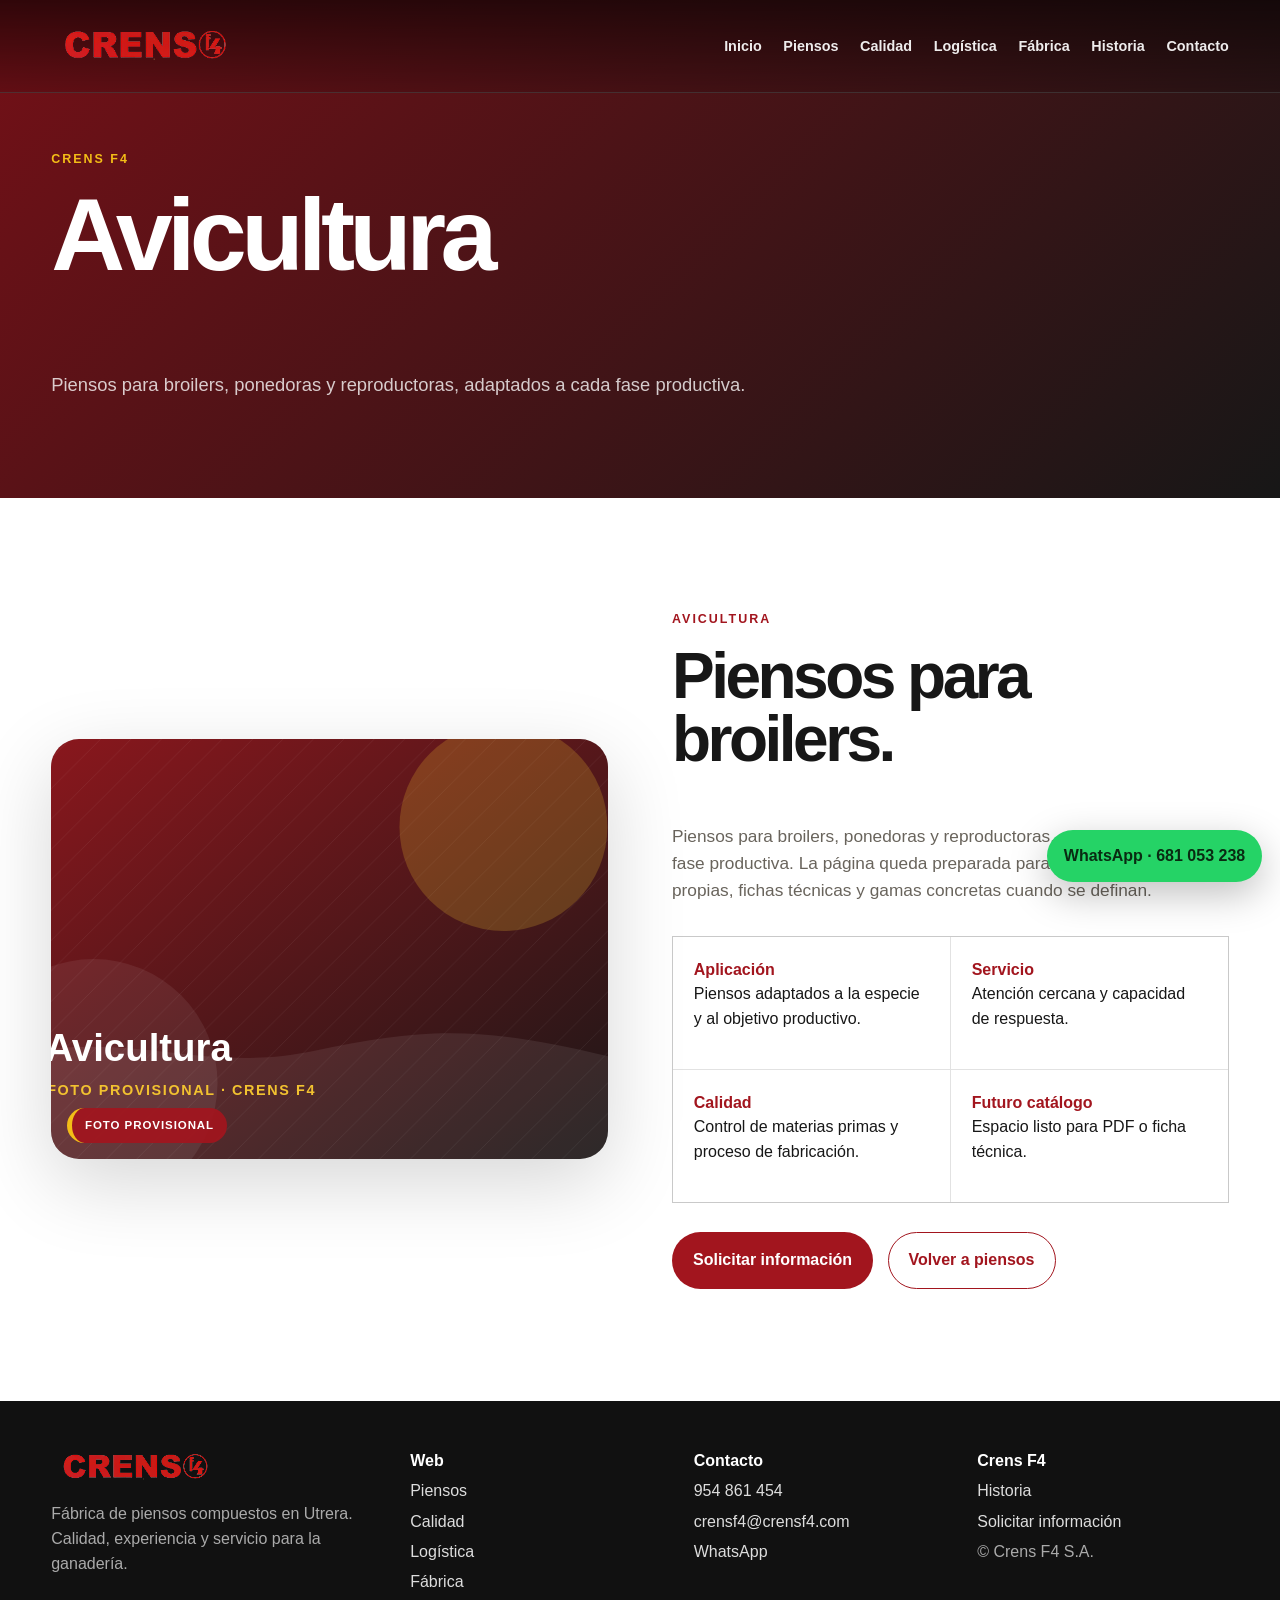
==== commit dd800483: "definitiva" ====
--- a/avicultura.html
+++ b/avicultura.html
@@ -1,7 +1 @@
-<!doctype html><html lang="es"><head><meta charset="utf-8"><meta name="viewport" content="width=device-width, initial-scale=1"><meta name="description" content="Piensos Crens F4 para avicultura."><meta name="robots" content="noindex,nofollow"><meta name="theme-color" content="#9d151d"><title>Avicultura · Piensos Crens F4</title><link rel="stylesheet" href="style.css"></head><body>
-<header class="topbar"><div class="wrap nav"><a class="brand" href="index.html" aria-label="Crens F4 inicio"><img src="[data-uri]" alt="Crens F4"></a><nav class="navlinks"><a href="index.html">Inicio</a><div class="nav-item"><a class="active" href="piensos.html">Piensos ▾</a><div class="dropdown"><a href="avicultura.html">Avicultura</a><a href="porcino.html">Porcino</a><a href="bovino.html">Bovino</a><a href="ovino.html">Ovino</a><a href="caprino.html">Caprino</a><a href="equino.html">Equino</a></div></div><a href="calidad.html">Calidad</a><a href="logistica.html">Logística</a><a href="fabrica.html">Fábrica</a><a href="historia.html">Historia</a><a class="nav-cta" href="contacto.html">Contacto</a></nav><button class="menu" aria-label="Menú">☰</button></div></header><main><section class="page-hero"><img src="https://loremflickr.com/1600/1100/chicken,farm?lock=121" loading="lazy" onerror="this.onerror=null;this.src='data:image/svg+xml;charset=UTF-8,%3Csvg%20xmlns='http://www.w3.org/2000/svg'%20viewBox='0%200%201600%201100'%3E%3Cdefs%3E%3ClinearGradient%20id='g'%20x1='0'%20x2='1'%20y1='0'%20y2='1'%3E%3Cstop%20stop-color='%23a2151e'/%3E%3Cstop%20offset='1'%20stop-color='%23171717'/%3E%3C/linearGradient%3E%3C/defs%3E%3Crect%20width='1600'%20height='1100'%20fill='url(%23g)'/%3E%3Ccircle%20cx='1260'%20cy='220'%20r='230'%20fill='%23f3bd17'%20opacity='.18'/%3E%3Ctext%20x='90'%20y='850'%20fill='white'%20font-family='Arial'%20font-size='90'%20font-weight='800'%3EFoto%20provisional%3C/text%3E%3Ctext%20x='94'%20y='930'%20fill='%23f3bd17'%20font-family='Arial'%20font-size='34'%20font-weight='700'%3ECRENS%20F4%3C/text%3E%3C/svg%3E'" alt="Piensos para avicultura diseñados para cada fase productiva."><div class="wrap"><span class="eyebrow light">Piensos · Avicultura</span><h1>Piensos para avicultura diseñados para cada fase productiva.</h1><p class="hero-copy">Soluciones nutricionales para pollos, ponedoras y reproductoras, con formulaciones adaptadas al crecimiento, la producción y la regularidad de la explotación.</p></div></section>
-<section class="section-cream"><div class="wrap wide-feature"><div class="photo" style="background-image:url('https://loremflickr.com/1600/1100/chicken,farm?lock=121')"></div><div class="content"><span class="eyebrow">Gama Avicultura</span><h2>Formulaciones pensadas para cada fase.</h2><p class="lead dark">Crens F4 desarrolla piensos para responder a las necesidades de cada etapa, con una visión práctica orientada al manejo diario y a los objetivos productivos.</p><a class="btn dark" href="contacto.html">Solicitar información →</a></div></div></section>
-<section><div class="wrap intro-grid"><div><span class="eyebrow">Fases</span><h2>Aplicaciones principales.</h2></div><p class="lead dark">Estos bloques están preparados para completar con fichas técnicas, formatos, recomendaciones y fotografías reales cuando estén disponibles.</p></div><div class="wrap process-grid"><article class="process reveal"><small>01</small><h3>Inicio</h3><p>Gama diseñada para cubrir las necesidades de esta fase productiva.</p></article><article class="process reveal"><small>02</small><h3>Crecimiento</h3><p>Gama diseñada para cubrir las necesidades de esta fase productiva.</p></article><article class="process reveal"><small>03</small><h3>Finalización</h3><p>Gama diseñada para cubrir las necesidades de esta fase productiva.</p></article><article class="process reveal"><small>04</small><h3>Ponedoras</h3><p>Gama diseñada para cubrir las necesidades de esta fase productiva.</p></article><article class="process reveal"><small>05</small><h3>Reproductoras</h3><p>Gama diseñada para cubrir las necesidades de esta fase productiva.</p></article><article class="process reveal"><small>06</small><h3>Especiales</h3><p>Gama diseñada para cubrir las necesidades de esta fase productiva.</p></article></div></section>
-<section class="section-soft"><div class="wrap intro-grid"><div><span class="eyebrow">Ventajas</span><h2>Nutrición enfocada al resultado.</h2></div><p class="lead dark">La gama se presenta de forma clara para facilitar la consulta comercial y preparar la futura incorporación de documentación técnica.</p></div><div class="wrap cards4"><article class="card reveal"><b>✓</b><h3>Conversión y crecimiento</h3><p>Enfoque nutricional orientado a la regularidad y al rendimiento de la explotación.</p></article><article class="card reveal"><b>✓</b><h3>Regularidad de lotes</h3><p>Enfoque nutricional orientado a la regularidad y al rendimiento de la explotación.</p></article><article class="card reveal"><b>✓</b><h3>Control nutricional</h3><p>Enfoque nutricional orientado a la regularidad y al rendimiento de la explotación.</p></article><article class="card reveal"><b>✓</b><h3>Adaptación a programa productivo</h3><p>Enfoque nutricional orientado a la regularidad y al rendimiento de la explotación.</p></article></div><div class="wrap"><div class="cta-band reveal"><div><h3>¿Necesitas asesoramiento para tu explotación?</h3><p>Contacta con Crens F4 para consultar gamas, formatos, disponibilidad y logística.</p></div><a class="btn light" href="contacto.html">Contactar →</a></div></div></section></main>
-<a class="whatsapp-float" href="https://wa.me/34681053238" target="_blank" rel="noopener">WhatsApp</a>
-<footer class="footer"><div class="wrap footer-grid"><div><img src="[data-uri]" alt="Crens F4"><p>Fábrica de piensos compuestos en Utrera. Nutrición animal, calidad y logística al servicio de la ganadería.</p></div><div><b>Web</b><a href="piensos.html">Piensos</a><a href="calidad.html">Calidad</a><a href="logistica.html">Logística</a><a href="historia.html">Historia</a></div><div><b>Piensos</b><a href="avicultura.html">Avicultura</a><a href="porcino.html">Porcino</a><a href="bovino.html">Bovino</a><a href="equino.html">Equino</a></div><div><b>Contacto</b><a href="tel:954861454">954 861 454</a><a href="mailto:crensf4@crensf4.com">crensf4@crensf4.com</a><a href="https://wa.me/34681053238" target="_blank" rel="noopener">WhatsApp 681 053 238</a></div></div></footer><script src="app.js"></script></body></html>+<!doctype html><html lang="es"><head><meta charset="utf-8"><meta name="viewport" content="width=device-width,initial-scale=1"><meta name="robots" content="noindex,nofollow"><title>Avicultura · Crens F4</title><meta name="description" content="Piensos para broilers, ponedoras y reproductoras, adaptados a cada fase productiva."><link rel="stylesheet" href="assets/css/style.css"></head><body><header class="topbar"><div class="wrap nav"><a class="brand" href="index.html"><img src="assets/images/brand/logo.png" alt="Crens F4"></a><button class="menu-toggle" aria-label="Abrir menú">☰</button><nav class="navlinks"><a href="index.html">Inicio</a><div class="navgroup"><a href="piensos.html">Piensos</a><div class="dropdown"><a href="avicultura.html">Avicultura</a><a href="porcino.html">Porcino</a><a href="bovino.html">Bovino</a><a href="ovino.html">Ovino</a><a href="caprino.html">Caprino</a><a href="equino.html">Equino</a></div></div><a href="calidad.html">Calidad</a><a href="logistica.html">Logística</a><a href="fabrica.html">Fábrica</a><a href="historia.html">Historia</a><a href="contacto.html">Contacto</a></nav></div></header><main><section class="page-hero"><div class="wrap"><div class="eyebrow light">Crens F4</div><h1>Avicultura</h1><p>Piensos para broilers, ponedoras y reproductoras, adaptados a cada fase productiva.</p></div></section><section class="white"><div class="wrap grid-2"><div class="photo"><img class="" src="https://loremflickr.com/1600/1200/chicken,farm?lock=11" alt="Avicultura" loading="lazy" onerror="this.onerror=null;this.src='assets/images/fallback/avicultura.svg'"><span class="label">Foto provisional</span></div><div><div class="eyebrow">Avicultura</div><h2>Piensos para broilers.</h2><p class="lead">Piensos para broilers, ponedoras y reproductoras, adaptados a cada fase productiva. La página queda preparada para incorporar fotografías propias, fichas técnicas y gamas concretas cuando se definan.</p><div class="split-list"><div><b>Aplicación</b><p>Piensos adaptados a la especie y al objetivo productivo.</p></div><div><b>Servicio</b><p>Atención cercana y capacidad de respuesta.</p></div><div><b>Calidad</b><p>Control de materias primas y proceso de fabricación.</p></div><div><b>Futuro catálogo</b><p>Espacio listo para PDF o ficha técnica.</p></div></div><div class="actions"><a class="btn red" href="contacto.html">Solicitar información</a><a class="btn outline" href="piensos.html">Volver a piensos</a></div></div></div></section></main><a class="whatsapp" href="https://wa.me/34681053238" target="_blank" rel="noopener">WhatsApp · 681 053 238</a><footer class="footer"><div class="wrap footer-grid"><div><img src="assets/images/brand/logo.png" alt="Crens F4"><p>Fábrica de piensos compuestos en Utrera. Calidad, experiencia y servicio para la ganadería.</p></div><div><strong>Web</strong><a href="piensos.html">Piensos</a><a href="calidad.html">Calidad</a><a href="logistica.html">Logística</a><a href="fabrica.html">Fábrica</a></div><div><strong>Contacto</strong><a href="tel:+34954861454">954 861 454</a><a href="mailto:crensf4@crensf4.com">crensf4@crensf4.com</a><a href="https://wa.me/34681053238">WhatsApp</a></div><div><strong>Crens F4</strong><a href="historia.html">Historia</a><a href="contacto.html">Solicitar información</a><p>© Crens F4 S.A.</p></div></div></footer><script src="assets/js/app.js"></script></body></html>
--- a/assets/css/style.css
+++ b/assets/css/style.css
@@ -0,0 +1,6 @@
+
+:root{--red:#a2151e;--red-dark:#741017;--yellow:#f3bd17;--ink:#171717;--cream:#fff7e5;--soft:#f4f0e8;--muted:#69645c;--line:rgba(23,23,23,.12);--radius:28px;--shadow:0 24px 80px rgba(0,0,0,.16)}
+*{box-sizing:border-box}html{scroll-behavior:smooth}body{margin:0;background:var(--soft);color:var(--ink);font-family:Inter,Arial,Helvetica,sans-serif;line-height:1.55;overflow-x:hidden}img{display:block;max-width:100%;height:auto}a{text-decoration:none;color:inherit}h1,h2,h3,p{margin-top:0}h1,h2,h3{font-weight:900;letter-spacing:-.055em;line-height:.98}h1{font-size:clamp(2.75rem,8vw,8.5rem);max-width:1050px}h2{font-size:clamp(2.1rem,5vw,5.3rem)}h3{font-size:clamp(1.55rem,2.8vw,3.1rem)}.wrap{width:min(1380px,92vw);margin:auto}.eyebrow{color:var(--red);font-weight:900;text-transform:uppercase;letter-spacing:.16em;font-size:.78rem;margin-bottom:1rem}.eyebrow.light{color:var(--yellow)}.lead{font-size:clamp(1.06rem,1.35vw,1.25rem);color:var(--muted);max-width:800px}.topbar{position:fixed;top:0;left:0;right:0;z-index:99;color:#fff;background:linear-gradient(rgba(0,0,0,.58),rgba(0,0,0,.12));border-bottom:1px solid rgba(255,255,255,.16);transition:.25s}.topbar.scrolled{background:rgba(23,23,23,.94);backdrop-filter:blur(12px)}.nav{height:92px;display:flex;align-items:center;justify-content:space-between;gap:2rem}.brand img{width:190px;filter:none!important}.navlinks{display:flex;align-items:center;gap:1.35rem;font-size:.9rem;font-weight:800}.navlinks a{opacity:.92}.navlinks a:hover{color:var(--yellow);opacity:1}.navgroup{position:relative}.dropdown{display:none;position:absolute;top:100%;left:0;min-width:220px;background:#111;color:#fff;border:1px solid rgba(255,255,255,.12);border-radius:18px;padding:.6rem;box-shadow:var(--shadow)}.navgroup:hover .dropdown{display:grid}.dropdown a{padding:.72rem .9rem;border-radius:12px}.dropdown a:hover{background:rgba(243,189,23,.16)}.menu-toggle{display:none;border:1px solid rgba(255,255,255,.4);background:rgba(0,0,0,.2);color:#fff;border-radius:14px;padding:.65rem .8rem;font-size:1.35rem}.hero{position:relative;min-height:100svh;display:flex;align-items:flex-end;padding:132px 0 64px;color:#fff;background:#281d10;overflow:hidden}.hero:before{content:"";position:absolute;inset:0;background:linear-gradient(90deg,rgba(0,0,0,.78),rgba(0,0,0,.4),rgba(0,0,0,.08)),linear-gradient(0deg,rgba(0,0,0,.78),transparent 55%);z-index:1}.hero-img{position:absolute;inset:0;width:100%;height:100%;object-fit:cover;object-position:center;transform:scale(1.04);filter:saturate(.95) contrast(1.05)}.hero .wrap{position:relative;z-index:2}.hero p{max-width:720px;color:rgba(255,255,255,.82);font-size:clamp(1.06rem,1.6vw,1.35rem)}.actions{display:flex;gap:.9rem;flex-wrap:wrap;margin-top:1.8rem}.btn{display:inline-flex;align-items:center;justify-content:center;gap:.8rem;border-radius:999px;padding:.95rem 1.25rem;font-weight:900;border:1px solid transparent}.btn.red{background:var(--red);color:#fff}.btn.yellow{background:var(--yellow);color:#171717}.btn.ghost{border-color:rgba(255,255,255,.55);color:#fff}.btn.outline{border-color:var(--red);color:var(--red);background:#fff}.stats{display:grid;grid-template-columns:repeat(4,1fr);gap:1px;background:rgba(255,255,255,.18);border:1px solid rgba(255,255,255,.18);margin-top:3rem}.stats div{background:rgba(0,0,0,.38);padding:1.3rem}.stats strong{display:block;font-size:clamp(1.8rem,3vw,3rem);line-height:1;letter-spacing:-.05em}.stats span{color:rgba(255,255,255,.75);font-size:.9rem}section{padding:7rem 0}.cream{background:var(--cream)}.white{background:#fff}.dark{background:#171717;color:#fff}.dark .lead{color:#bbb}.grid-2{display:grid;grid-template-columns:1fr 1fr;gap:clamp(2rem,5vw,5rem);align-items:center}.cards{display:grid;grid-template-columns:repeat(4,1fr);gap:1px;background:var(--line);border:1px solid var(--line);margin-top:3rem}.card{background:#fff;padding:2rem;min-height:220px}.card b{display:grid;place-items:center;width:54px;height:54px;border-radius:18px;background:var(--soft);color:var(--red);font-size:1.5rem;margin-bottom:1.5rem}.card h3{font-size:1.45rem;letter-spacing:-.035em}.card p{color:var(--muted)}.photo{position:relative;overflow:hidden;border-radius:var(--radius);background:#ddd;min-height:420px;box-shadow:var(--shadow)}.photo img{width:100%;height:100%;object-fit:cover;position:absolute;inset:0;transition:transform .8s}.photo:hover img{transform:scale(1.035)}.label{position:absolute;left:1rem;bottom:1rem;background:rgba(162,21,30,.92);color:#fff;border-left:5px solid var(--yellow);font-weight:900;font-size:.72rem;text-transform:uppercase;letter-spacing:.08em;padding:.55rem .8rem;border-radius:999px;z-index:2}.species-grid{display:grid;grid-template-columns:repeat(3,1fr);gap:1.2rem;margin-top:3rem}.species-card{position:relative;min-height:420px;border-radius:28px;overflow:hidden;background:#222;color:#fff;box-shadow:0 16px 48px rgba(0,0,0,.13)}.species-card img{position:absolute;inset:0;width:100%;height:100%;object-fit:cover;filter:brightness(.75);transition:.8s}.species-card:hover img{transform:scale(1.04);filter:brightness(.62)}.species-card .content{position:absolute;inset:auto 0 0 0;padding:6rem 1.4rem 1.4rem;background:linear-gradient(transparent,rgba(0,0,0,.82))}.species-card h3{margin:0 0 .55rem}.species-card p{color:rgba(255,255,255,.78);margin-bottom:1rem}.process{display:grid;grid-template-columns:repeat(6,1fr);gap:1px;background:rgba(255,255,255,.2);border:1px solid rgba(255,255,255,.18);margin-top:3rem}.process div{background:rgba(255,255,255,.07);padding:1.4rem;min-height:160px}.process b{color:var(--yellow);font-size:1.5rem}.process span{display:block;margin-top:.8rem;color:#ddd;font-weight:800}.cta{background:var(--red-dark);color:#fff;padding:4rem 0}.cta .wrap{display:flex;align-items:center;justify-content:space-between;gap:2rem}.footer{background:#111;color:#aaa;padding:3rem 0}.footer-grid{display:grid;grid-template-columns:1.3fr repeat(3,1fr);gap:2rem}.footer img{width:170px;margin-bottom:1rem}.footer a{display:block;margin:.35rem 0;color:#ddd}.footer strong{color:#fff}.whatsapp{position:fixed;right:18px;bottom:18px;z-index:100;background:#25D366;color:#092b12;border-radius:999px;padding:.85rem 1.05rem;font-weight:900;box-shadow:0 12px 38px rgba(0,0,0,.25)}.page-hero{padding:150px 0 80px;background:linear-gradient(135deg,var(--red-dark),#171717);color:#fff}.page-hero p{max-width:760px;color:rgba(255,255,255,.78);font-size:1.15rem}.split-list{display:grid;grid-template-columns:1fr 1fr;gap:1px;background:var(--line);border:1px solid var(--line);margin-top:2rem}.split-list div{background:#fff;padding:1.3rem}.split-list b{color:var(--red)}.video-box{border-radius:var(--radius);overflow:hidden;box-shadow:var(--shadow);background:#000;aspect-ratio:16/9}.video-box iframe{width:100%;height:100%;border:0}.timeline{display:grid;grid-template-columns:repeat(4,1fr);gap:1px;background:var(--line);border:1px solid var(--line);margin-top:3rem}.timeline div{background:#fff;padding:1.5rem;min-height:190px}.timeline strong{font-size:2rem;color:var(--red)}
+.reveal{opacity:0;transform:translateY(26px);transition:.7s ease}.reveal.visible{opacity:1;transform:none}
+@media(max-width:980px){.menu-toggle{display:block}.nav{height:78px}.brand img{width:150px}.navlinks{position:fixed;top:78px;left:0;right:0;background:#111;display:none;flex-direction:column;align-items:flex-start;padding:1rem 1.4rem;border-top:1px solid rgba(255,255,255,.1)}.navlinks.open{display:flex}.navgroup{width:100%}.dropdown{position:static;display:grid;background:#1b1b1b;margin-top:.5rem;width:100%;box-shadow:none}.hero{min-height:92svh;padding:112px 0 44px}.stats,.cards,.species-grid,.process,.timeline{grid-template-columns:1fr 1fr}.grid-2,.footer-grid{grid-template-columns:1fr}.cta .wrap{display:block}.photo{min-height:340px}}
+@media(max-width:620px){.wrap{width:min(100% - 2rem,1380px)}h1{font-size:2.8rem}h2{font-size:2.25rem}section{padding:4.7rem 0}.stats,.cards,.species-grid,.process,.timeline,.split-list{grid-template-columns:1fr}.hero p,.page-hero p{font-size:1rem}.actions .btn{width:100%;justify-content:center}.photo,.species-card{min-height:300px}.footer-grid{gap:1.2rem}.whatsapp{left:14px;right:14px;text-align:center}.page-hero{padding:118px 0 58px}.navlinks a{font-size:1rem}}
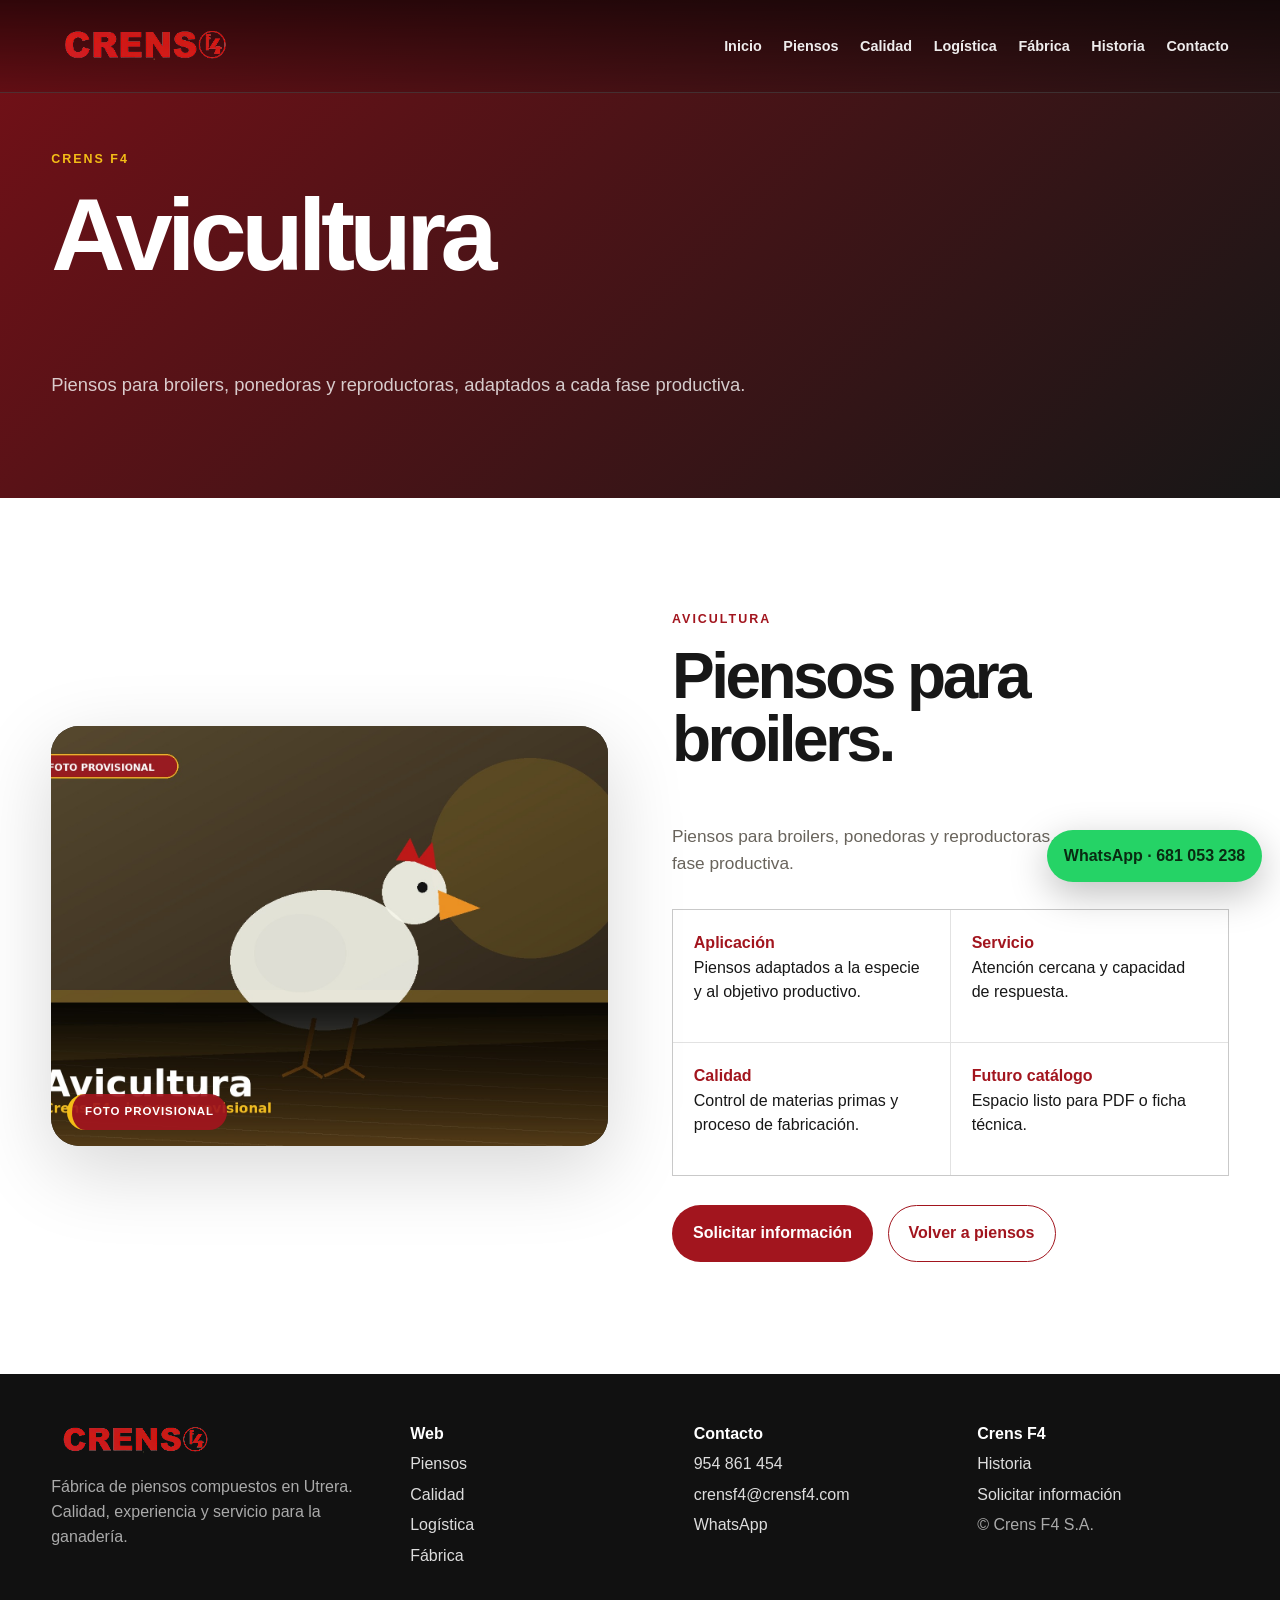
==== commit 8d85f842: "nuevo todo" ====
--- a/avicultura.html
+++ b/avicultura.html
@@ -1 +1 @@
-<!doctype html><html lang="es"><head><meta charset="utf-8"><meta name="viewport" content="width=device-width,initial-scale=1"><meta name="robots" content="noindex,nofollow"><title>Avicultura · Crens F4</title><meta name="description" content="Piensos para broilers, ponedoras y reproductoras, adaptados a cada fase productiva."><link rel="stylesheet" href="assets/css/style.css"></head><body><header class="topbar"><div class="wrap nav"><a class="brand" href="index.html"><img src="assets/images/brand/logo.png" alt="Crens F4"></a><button class="menu-toggle" aria-label="Abrir menú">☰</button><nav class="navlinks"><a href="index.html">Inicio</a><div class="navgroup"><a href="piensos.html">Piensos</a><div class="dropdown"><a href="avicultura.html">Avicultura</a><a href="porcino.html">Porcino</a><a href="bovino.html">Bovino</a><a href="ovino.html">Ovino</a><a href="caprino.html">Caprino</a><a href="equino.html">Equino</a></div></div><a href="calidad.html">Calidad</a><a href="logistica.html">Logística</a><a href="fabrica.html">Fábrica</a><a href="historia.html">Historia</a><a href="contacto.html">Contacto</a></nav></div></header><main><section class="page-hero"><div class="wrap"><div class="eyebrow light">Crens F4</div><h1>Avicultura</h1><p>Piensos para broilers, ponedoras y reproductoras, adaptados a cada fase productiva.</p></div></section><section class="white"><div class="wrap grid-2"><div class="photo"><img class="" src="https://loremflickr.com/1600/1200/chicken,farm?lock=11" alt="Avicultura" loading="lazy" onerror="this.onerror=null;this.src='assets/images/fallback/avicultura.svg'"><span class="label">Foto provisional</span></div><div><div class="eyebrow">Avicultura</div><h2>Piensos para broilers.</h2><p class="lead">Piensos para broilers, ponedoras y reproductoras, adaptados a cada fase productiva. La página queda preparada para incorporar fotografías propias, fichas técnicas y gamas concretas cuando se definan.</p><div class="split-list"><div><b>Aplicación</b><p>Piensos adaptados a la especie y al objetivo productivo.</p></div><div><b>Servicio</b><p>Atención cercana y capacidad de respuesta.</p></div><div><b>Calidad</b><p>Control de materias primas y proceso de fabricación.</p></div><div><b>Futuro catálogo</b><p>Espacio listo para PDF o ficha técnica.</p></div></div><div class="actions"><a class="btn red" href="contacto.html">Solicitar información</a><a class="btn outline" href="piensos.html">Volver a piensos</a></div></div></div></section></main><a class="whatsapp" href="https://wa.me/34681053238" target="_blank" rel="noopener">WhatsApp · 681 053 238</a><footer class="footer"><div class="wrap footer-grid"><div><img src="assets/images/brand/logo.png" alt="Crens F4"><p>Fábrica de piensos compuestos en Utrera. Calidad, experiencia y servicio para la ganadería.</p></div><div><strong>Web</strong><a href="piensos.html">Piensos</a><a href="calidad.html">Calidad</a><a href="logistica.html">Logística</a><a href="fabrica.html">Fábrica</a></div><div><strong>Contacto</strong><a href="tel:+34954861454">954 861 454</a><a href="mailto:crensf4@crensf4.com">crensf4@crensf4.com</a><a href="https://wa.me/34681053238">WhatsApp</a></div><div><strong>Crens F4</strong><a href="historia.html">Historia</a><a href="contacto.html">Solicitar información</a><p>© Crens F4 S.A.</p></div></div></footer><script src="assets/js/app.js"></script></body></html>+<!doctype html><html lang="es"><head><meta charset="utf-8"><meta name="viewport" content="width=device-width,initial-scale=1"><meta name="robots" content="noindex,nofollow"><title>Avicultura · Crens F4</title><meta name="description" content="Piensos para broilers, ponedoras y reproductoras, adaptados a cada fase productiva."><link rel="stylesheet" href="assets/css/style.css"></head><body><header class="topbar"><div class="wrap nav"><a class="brand" href="index.html"><img src="assets/images/brand/logo.png" alt="Crens F4"></a><button class="menu-toggle" aria-label="Abrir menú">☰</button><nav class="navlinks"><a href="index.html">Inicio</a><div class="navgroup"><a href="piensos.html">Piensos</a><div class="dropdown"><a href="avicultura.html">Avicultura</a><a href="porcino.html">Porcino</a><a href="bovino.html">Bovino</a><a href="ovino.html">Ovino</a><a href="caprino.html">Caprino</a><a href="equino.html">Equino</a></div></div><a href="calidad.html">Calidad</a><a href="logistica.html">Logística</a><a href="fabrica.html">Fábrica</a><a href="historia.html">Historia</a><a href="contacto.html">Contacto</a></nav></div></header><main><section class="page-hero"><div class="wrap"><div class="eyebrow light">Crens F4</div><h1>Avicultura</h1><p>Piensos para broilers, ponedoras y reproductoras, adaptados a cada fase productiva.</p></div></section><section class="white"><div class="wrap grid-2"><div class="photo"><img class="" src="assets/images/provisional/avicultura.jpg" alt="Avicultura" loading="lazy"><span class="label">Foto provisional</span></div><div><div class="eyebrow">Avicultura</div><h2>Piensos para broilers.</h2><p class="lead">Piensos para broilers, ponedoras y reproductoras, adaptados a cada fase productiva.</p><div class="split-list"><div><b>Aplicación</b><p>Piensos adaptados a la especie y al objetivo productivo.</p></div><div><b>Servicio</b><p>Atención cercana y capacidad de respuesta.</p></div><div><b>Calidad</b><p>Control de materias primas y proceso de fabricación.</p></div><div><b>Futuro catálogo</b><p>Espacio listo para PDF o ficha técnica.</p></div></div><div class="actions"><a class="btn red" href="contacto.html">Solicitar información</a><a class="btn outline" href="piensos.html">Volver a piensos</a></div></div></div></section></main><a class="whatsapp" href="https://wa.me/34681053238" target="_blank" rel="noopener">WhatsApp · 681 053 238</a><footer class="footer"><div class="wrap footer-grid"><div><img src="assets/images/brand/logo.png" alt="Crens F4"><p>Fábrica de piensos compuestos en Utrera. Calidad, experiencia y servicio para la ganadería.</p></div><div><strong>Web</strong><a href="piensos.html">Piensos</a><a href="calidad.html">Calidad</a><a href="logistica.html">Logística</a><a href="fabrica.html">Fábrica</a></div><div><strong>Contacto</strong><a href="tel:+34954861454">954 861 454</a><a href="mailto:crensf4@crensf4.com">crensf4@crensf4.com</a><a href="https://wa.me/34681053238">WhatsApp</a></div><div><strong>Crens F4</strong><a href="historia.html">Historia</a><a href="contacto.html">Solicitar información</a><p>© Crens F4 S.A.</p></div></div></footer><script src="assets/js/app.js"></script></body></html>
--- a/assets/css/style.css
+++ b/assets/css/style.css
@@ -4,3 +4,35 @@
 .reveal{opacity:0;transform:translateY(26px);transition:.7s ease}.reveal.visible{opacity:1;transform:none}
 @media(max-width:980px){.menu-toggle{display:block}.nav{height:78px}.brand img{width:150px}.navlinks{position:fixed;top:78px;left:0;right:0;background:#111;display:none;flex-direction:column;align-items:flex-start;padding:1rem 1.4rem;border-top:1px solid rgba(255,255,255,.1)}.navlinks.open{display:flex}.navgroup{width:100%}.dropdown{position:static;display:grid;background:#1b1b1b;margin-top:.5rem;width:100%;box-shadow:none}.hero{min-height:92svh;padding:112px 0 44px}.stats,.cards,.species-grid,.process,.timeline{grid-template-columns:1fr 1fr}.grid-2,.footer-grid{grid-template-columns:1fr}.cta .wrap{display:block}.photo{min-height:340px}}
 @media(max-width:620px){.wrap{width:min(100% - 2rem,1380px)}h1{font-size:2.8rem}h2{font-size:2.25rem}section{padding:4.7rem 0}.stats,.cards,.species-grid,.process,.timeline,.split-list{grid-template-columns:1fr}.hero p,.page-hero p{font-size:1rem}.actions .btn{width:100%;justify-content:center}.photo,.species-card{min-height:300px}.footer-grid{gap:1.2rem}.whatsapp{left:14px;right:14px;text-align:center}.page-hero{padding:118px 0 58px}.navlinks a{font-size:1rem}}
+
+
+/* FIX DEFINITIVO IMÁGENES + MÓVIL */
+.photo, .species-card { background:#2a241d; }
+.photo img, .species-card img { display:block !important; opacity:1 !important; visibility:visible !important; }
+.brand img { background:transparent !important; box-shadow:none !important; filter:none !important; border-radius:0 !important; }
+body { max-width:100%; }
+main { overflow:hidden; }
+@media(max-width:760px){
+  .topbar{position:fixed;background:rgba(20,20,20,.96)}
+  .nav{height:72px}
+  .brand img{width:138px}
+  .hero{min-height:88svh;padding:105px 0 36px}
+  .hero h1{font-size:clamp(2.35rem,12vw,3.35rem);line-height:1.02;max-width:100%}
+  .hero p{font-size:1rem;max-width:100%}
+  .stats div{padding:1rem}.stats strong{font-size:2rem}
+  .grid-2{gap:2rem}
+  .photo{min-height:260px;border-radius:20px}
+  .species-card{min-height:330px;border-radius:20px}
+  .species-card .content{padding:4.5rem 1rem 1rem}
+  .cards .card{min-height:auto;padding:1.3rem}
+  .process div{min-height:auto}
+  .footer{padding-bottom:5rem}
+}
+@media(max-width:420px){
+  .wrap{width:min(100% - 1.4rem,1380px)}
+  h1{font-size:2.45rem} h2{font-size:2rem} h3{font-size:1.55rem}
+  .btn{padding:.85rem 1rem;font-size:.92rem}
+  .label{font-size:.62rem;left:.7rem;bottom:.7rem}
+  .photo{min-height:230px}
+  .species-card{min-height:300px}
+}
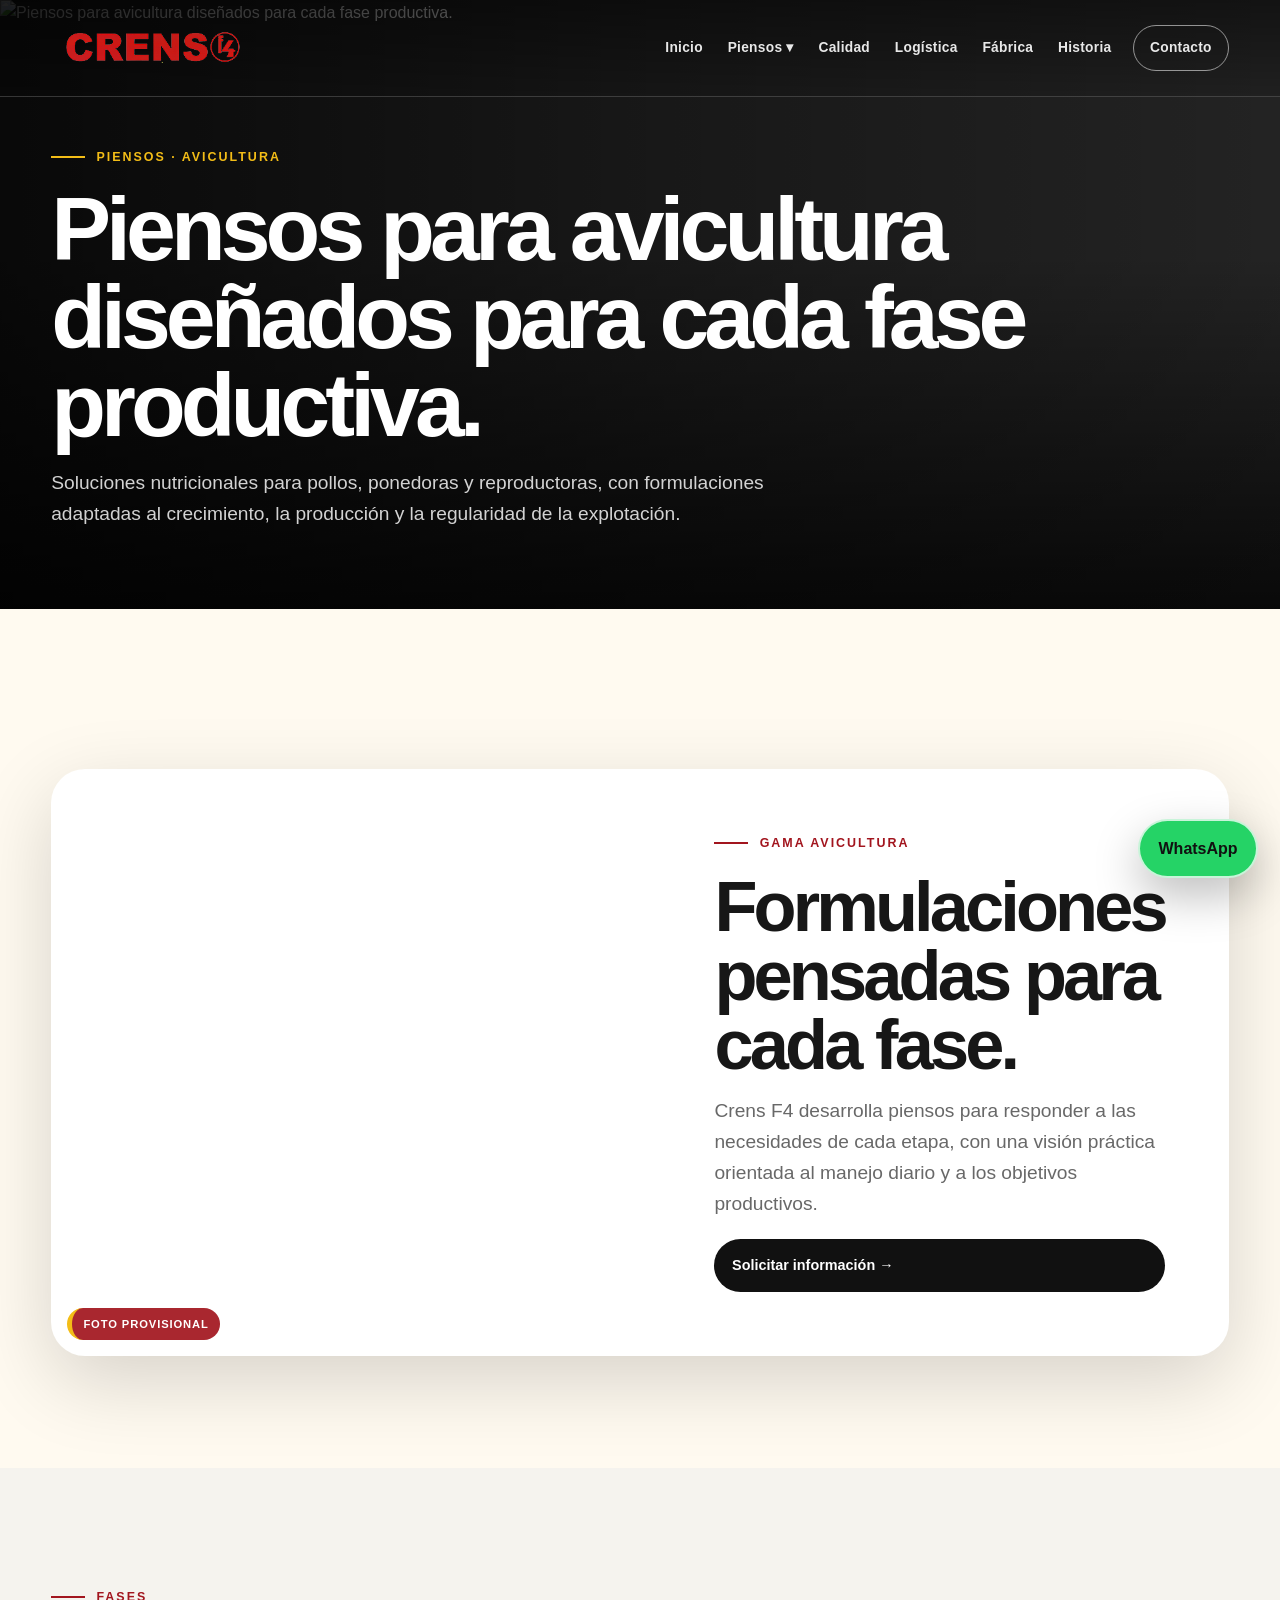
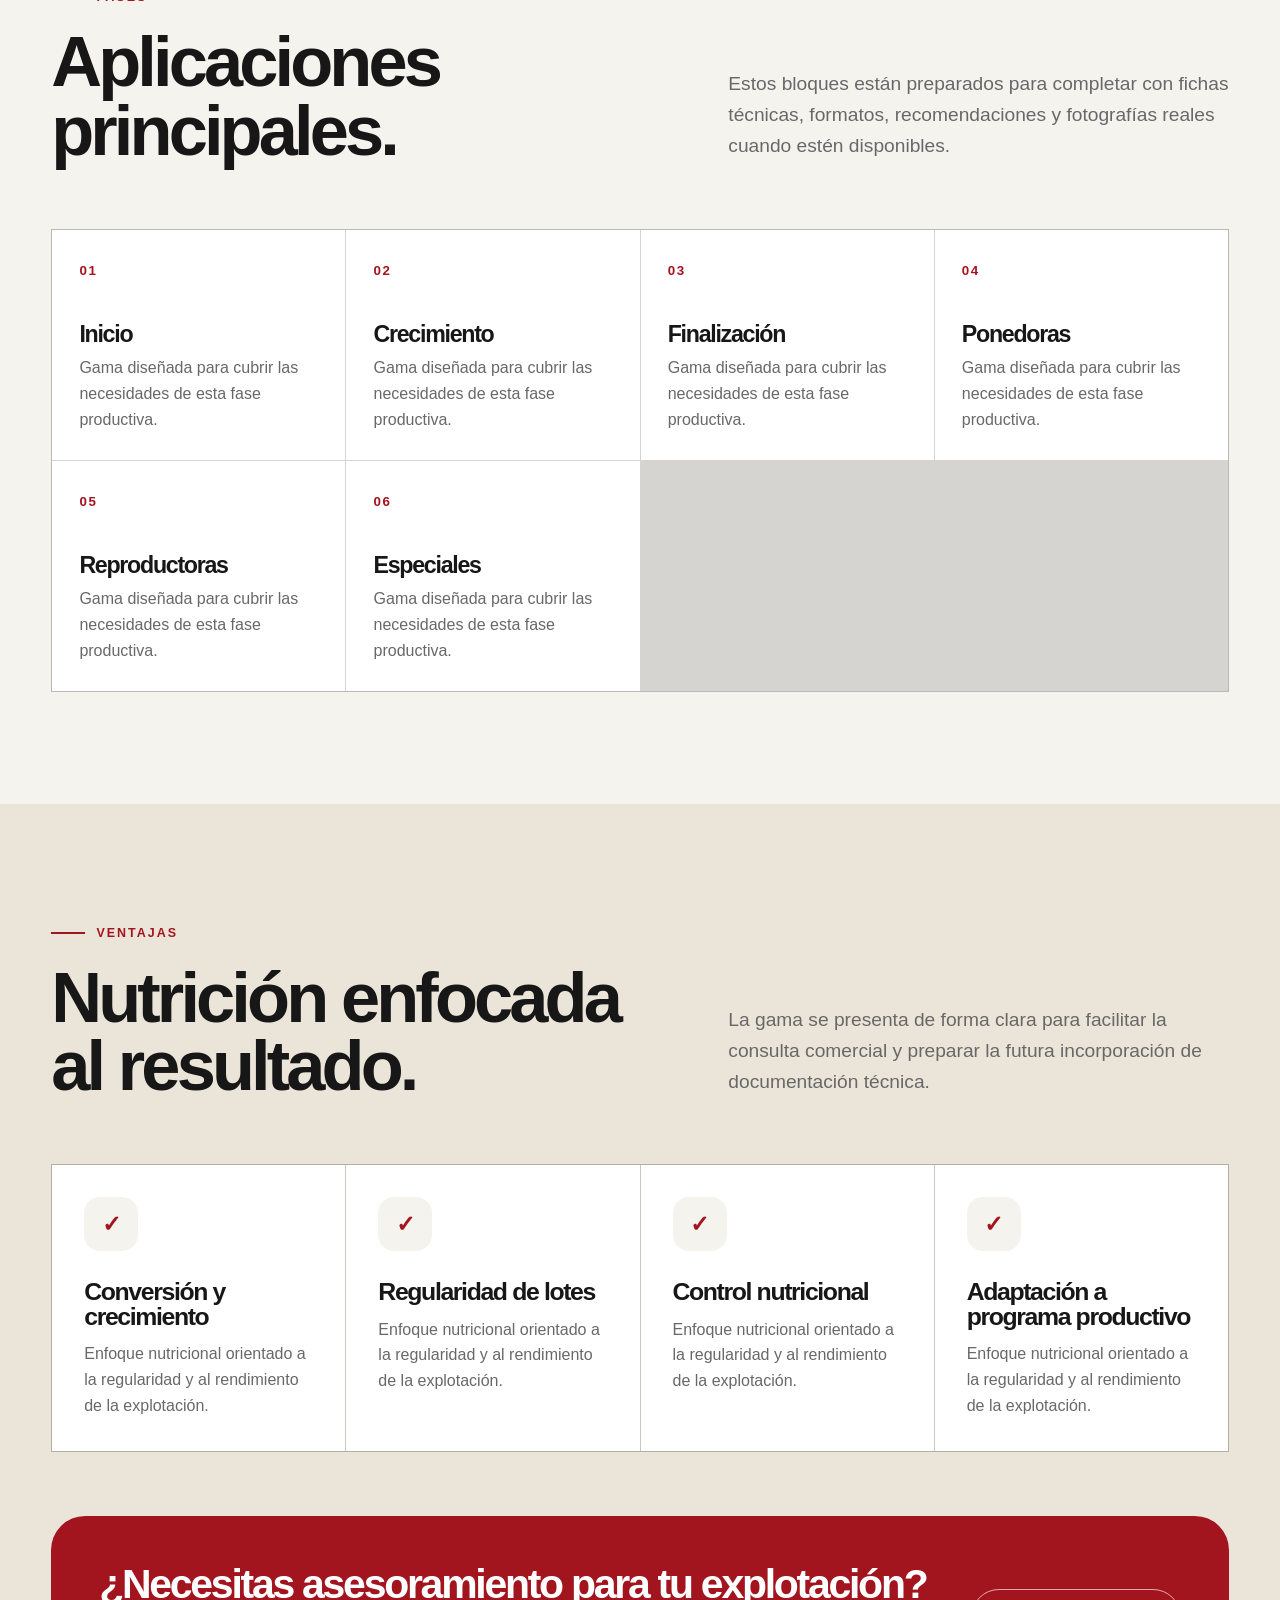
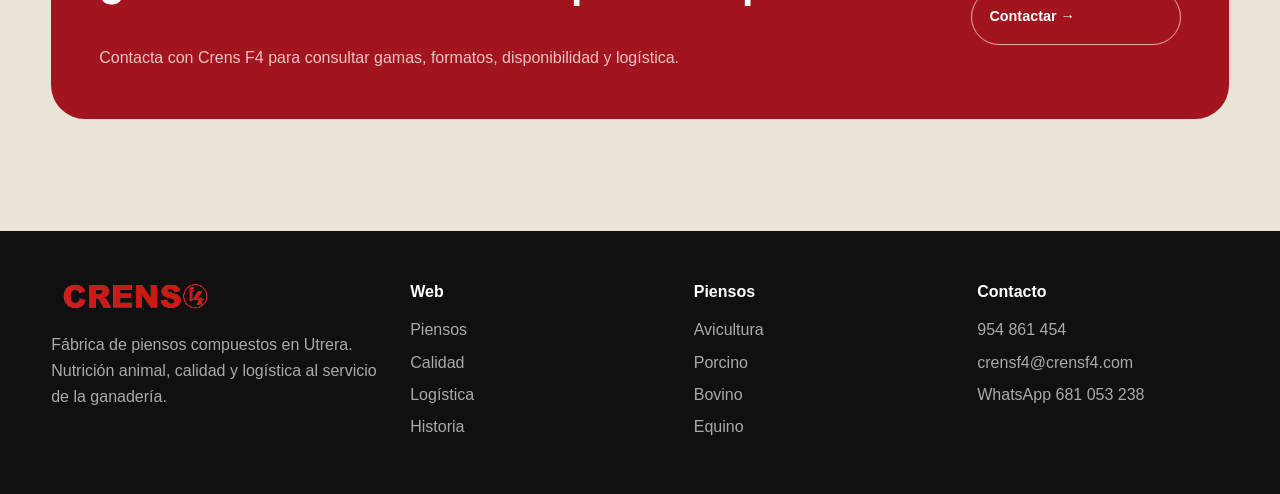
==== commit 83af2609: "Restaurar web buena con menu movil" ====
--- a/avicultura.html
+++ b/avicultura.html
@@ -1 +1,7 @@
-<!doctype html><html lang="es"><head><meta charset="utf-8"><meta name="viewport" content="width=device-width,initial-scale=1"><meta name="robots" content="noindex,nofollow"><title>Avicultura · Crens F4</title><meta name="description" content="Piensos para broilers, ponedoras y reproductoras, adaptados a cada fase productiva."><link rel="stylesheet" href="assets/css/style.css"></head><body><header class="topbar"><div class="wrap nav"><a class="brand" href="index.html"><img src="assets/images/brand/logo.png" alt="Crens F4"></a><button class="menu-toggle" aria-label="Abrir menú">☰</button><nav class="navlinks"><a href="index.html">Inicio</a><div class="navgroup"><a href="piensos.html">Piensos</a><div class="dropdown"><a href="avicultura.html">Avicultura</a><a href="porcino.html">Porcino</a><a href="bovino.html">Bovino</a><a href="ovino.html">Ovino</a><a href="caprino.html">Caprino</a><a href="equino.html">Equino</a></div></div><a href="calidad.html">Calidad</a><a href="logistica.html">Logística</a><a href="fabrica.html">Fábrica</a><a href="historia.html">Historia</a><a href="contacto.html">Contacto</a></nav></div></header><main><section class="page-hero"><div class="wrap"><div class="eyebrow light">Crens F4</div><h1>Avicultura</h1><p>Piensos para broilers, ponedoras y reproductoras, adaptados a cada fase productiva.</p></div></section><section class="white"><div class="wrap grid-2"><div class="photo"><img class="" src="assets/images/provisional/avicultura.jpg" alt="Avicultura" loading="lazy"><span class="label">Foto provisional</span></div><div><div class="eyebrow">Avicultura</div><h2>Piensos para broilers.</h2><p class="lead">Piensos para broilers, ponedoras y reproductoras, adaptados a cada fase productiva.</p><div class="split-list"><div><b>Aplicación</b><p>Piensos adaptados a la especie y al objetivo productivo.</p></div><div><b>Servicio</b><p>Atención cercana y capacidad de respuesta.</p></div><div><b>Calidad</b><p>Control de materias primas y proceso de fabricación.</p></div><div><b>Futuro catálogo</b><p>Espacio listo para PDF o ficha técnica.</p></div></div><div class="actions"><a class="btn red" href="contacto.html">Solicitar información</a><a class="btn outline" href="piensos.html">Volver a piensos</a></div></div></div></section></main><a class="whatsapp" href="https://wa.me/34681053238" target="_blank" rel="noopener">WhatsApp · 681 053 238</a><footer class="footer"><div class="wrap footer-grid"><div><img src="assets/images/brand/logo.png" alt="Crens F4"><p>Fábrica de piensos compuestos en Utrera. Calidad, experiencia y servicio para la ganadería.</p></div><div><strong>Web</strong><a href="piensos.html">Piensos</a><a href="calidad.html">Calidad</a><a href="logistica.html">Logística</a><a href="fabrica.html">Fábrica</a></div><div><strong>Contacto</strong><a href="tel:+34954861454">954 861 454</a><a href="mailto:crensf4@crensf4.com">crensf4@crensf4.com</a><a href="https://wa.me/34681053238">WhatsApp</a></div><div><strong>Crens F4</strong><a href="historia.html">Historia</a><a href="contacto.html">Solicitar información</a><p>© Crens F4 S.A.</p></div></div></footer><script src="assets/js/app.js"></script></body></html>+<!doctype html><html lang="es"><head><meta charset="utf-8"><meta name="viewport" content="width=device-width, initial-scale=1"><meta name="description" content="Piensos Crens F4 para avicultura."><meta name="robots" content="noindex,nofollow"><meta name="theme-color" content="#9d151d"><title>Avicultura · Piensos Crens F4</title><link rel="stylesheet" href="style.css"></head><body>
+<header class="topbar"><div class="wrap nav"><a class="brand" href="index.html" aria-label="Crens F4 inicio"><img src="[data-uri]" alt="Crens F4"></a><nav class="navlinks"><a href="index.html">Inicio</a><div class="nav-item"><a class="active" href="piensos.html">Piensos ▾</a><div class="dropdown"><a href="avicultura.html">Avicultura</a><a href="porcino.html">Porcino</a><a href="bovino.html">Bovino</a><a href="ovino.html">Ovino</a><a href="caprino.html">Caprino</a><a href="equino.html">Equino</a></div></div><a href="calidad.html">Calidad</a><a href="logistica.html">Logística</a><a href="fabrica.html">Fábrica</a><a href="historia.html">Historia</a><a class="nav-cta" href="contacto.html">Contacto</a></nav><button class="menu" aria-label="Menú">☰</button></div></header><main><section class="page-hero"><img src="https://loremflickr.com/1600/1100/chicken,farm?lock=121" loading="lazy" onerror="this.onerror=null;this.src='data:image/svg+xml;charset=UTF-8,%3Csvg%20xmlns='http://www.w3.org/2000/svg'%20viewBox='0%200%201600%201100'%3E%3Cdefs%3E%3ClinearGradient%20id='g'%20x1='0'%20x2='1'%20y1='0'%20y2='1'%3E%3Cstop%20stop-color='%23a2151e'/%3E%3Cstop%20offset='1'%20stop-color='%23171717'/%3E%3C/linearGradient%3E%3C/defs%3E%3Crect%20width='1600'%20height='1100'%20fill='url(%23g)'/%3E%3Ccircle%20cx='1260'%20cy='220'%20r='230'%20fill='%23f3bd17'%20opacity='.18'/%3E%3Ctext%20x='90'%20y='850'%20fill='white'%20font-family='Arial'%20font-size='90'%20font-weight='800'%3EFoto%20provisional%3C/text%3E%3Ctext%20x='94'%20y='930'%20fill='%23f3bd17'%20font-family='Arial'%20font-size='34'%20font-weight='700'%3ECRENS%20F4%3C/text%3E%3C/svg%3E'" alt="Piensos para avicultura diseñados para cada fase productiva."><div class="wrap"><span class="eyebrow light">Piensos · Avicultura</span><h1>Piensos para avicultura diseñados para cada fase productiva.</h1><p class="hero-copy">Soluciones nutricionales para pollos, ponedoras y reproductoras, con formulaciones adaptadas al crecimiento, la producción y la regularidad de la explotación.</p></div></section>
+<section class="section-cream"><div class="wrap wide-feature"><div class="photo" style="background-image:url('https://loremflickr.com/1600/1100/chicken,farm?lock=121')"></div><div class="content"><span class="eyebrow">Gama Avicultura</span><h2>Formulaciones pensadas para cada fase.</h2><p class="lead dark">Crens F4 desarrolla piensos para responder a las necesidades de cada etapa, con una visión práctica orientada al manejo diario y a los objetivos productivos.</p><a class="btn dark" href="contacto.html">Solicitar información →</a></div></div></section>
+<section><div class="wrap intro-grid"><div><span class="eyebrow">Fases</span><h2>Aplicaciones principales.</h2></div><p class="lead dark">Estos bloques están preparados para completar con fichas técnicas, formatos, recomendaciones y fotografías reales cuando estén disponibles.</p></div><div class="wrap process-grid"><article class="process reveal"><small>01</small><h3>Inicio</h3><p>Gama diseñada para cubrir las necesidades de esta fase productiva.</p></article><article class="process reveal"><small>02</small><h3>Crecimiento</h3><p>Gama diseñada para cubrir las necesidades de esta fase productiva.</p></article><article class="process reveal"><small>03</small><h3>Finalización</h3><p>Gama diseñada para cubrir las necesidades de esta fase productiva.</p></article><article class="process reveal"><small>04</small><h3>Ponedoras</h3><p>Gama diseñada para cubrir las necesidades de esta fase productiva.</p></article><article class="process reveal"><small>05</small><h3>Reproductoras</h3><p>Gama diseñada para cubrir las necesidades de esta fase productiva.</p></article><article class="process reveal"><small>06</small><h3>Especiales</h3><p>Gama diseñada para cubrir las necesidades de esta fase productiva.</p></article></div></section>
+<section class="section-soft"><div class="wrap intro-grid"><div><span class="eyebrow">Ventajas</span><h2>Nutrición enfocada al resultado.</h2></div><p class="lead dark">La gama se presenta de forma clara para facilitar la consulta comercial y preparar la futura incorporación de documentación técnica.</p></div><div class="wrap cards4"><article class="card reveal"><b>✓</b><h3>Conversión y crecimiento</h3><p>Enfoque nutricional orientado a la regularidad y al rendimiento de la explotación.</p></article><article class="card reveal"><b>✓</b><h3>Regularidad de lotes</h3><p>Enfoque nutricional orientado a la regularidad y al rendimiento de la explotación.</p></article><article class="card reveal"><b>✓</b><h3>Control nutricional</h3><p>Enfoque nutricional orientado a la regularidad y al rendimiento de la explotación.</p></article><article class="card reveal"><b>✓</b><h3>Adaptación a programa productivo</h3><p>Enfoque nutricional orientado a la regularidad y al rendimiento de la explotación.</p></article></div><div class="wrap"><div class="cta-band reveal"><div><h3>¿Necesitas asesoramiento para tu explotación?</h3><p>Contacta con Crens F4 para consultar gamas, formatos, disponibilidad y logística.</p></div><a class="btn light" href="contacto.html">Contactar →</a></div></div></section></main>
+<a class="whatsapp-float" href="https://wa.me/34681053238" target="_blank" rel="noopener">WhatsApp</a>
+<footer class="footer"><div class="wrap footer-grid"><div><img src="[data-uri]" alt="Crens F4"><p>Fábrica de piensos compuestos en Utrera. Nutrición animal, calidad y logística al servicio de la ganadería.</p></div><div><b>Web</b><a href="piensos.html">Piensos</a><a href="calidad.html">Calidad</a><a href="logistica.html">Logística</a><a href="historia.html">Historia</a></div><div><b>Piensos</b><a href="avicultura.html">Avicultura</a><a href="porcino.html">Porcino</a><a href="bovino.html">Bovino</a><a href="equino.html">Equino</a></div><div><b>Contacto</b><a href="tel:954861454">954 861 454</a><a href="mailto:crensf4@crensf4.com">crensf4@crensf4.com</a><a href="https://wa.me/34681053238" target="_blank" rel="noopener">WhatsApp 681 053 238</a></div></div></footer><script src="app.js"></script></body></html>
--- a/style.css
+++ b/style.css
@@ -0,0 +1,216 @@
+
+:root{--red:#a2151e;--red2:#741017;--yellow:#f3bd17;--ink:#171717;--paper:#f5f3ee;--cream:#fffaf0;--muted:#686868;--line:rgba(23,23,23,.14);--dark:#111;--white:#fff;--shadow:0 25px 80px rgba(0,0,0,.16);--radius:32px}
+*{box-sizing:border-box}html{scroll-behavior:smooth}body{margin:0;background:var(--paper);color:var(--ink);font:16px/1.62 Arial,Helvetica,sans-serif;overflow-x:hidden}a{color:inherit;text-decoration:none}img{max-width:100%;display:block}h1,h2,h3,h4,p{margin-top:0}h1,h2,h3{letter-spacing:-.055em;line-height:.98}h1{font-size:clamp(3rem,8vw,8.4rem);max-width:1120px;margin:0 0 1.1rem}h2{font-size:clamp(2.25rem,5.5vw,5.7rem);margin-bottom:1rem}h3{font-size:clamp(1.65rem,3.2vw,3.5rem)}.wrap{width:min(1440px,92vw);margin:auto}.muted{color:var(--muted)}
+.topbar{position:fixed;z-index:40;top:0;left:0;right:0;color:#fff;border-bottom:1px solid rgba(255,255,255,.20);background:linear-gradient(rgba(0,0,0,.45),rgba(0,0,0,.08));transition:.25s}.topbar.scrolled{background:rgba(17,17,17,.94);backdrop-filter:blur(12px)}.nav{height:96px;display:flex;align-items:center;justify-content:space-between;gap:2rem}.brand{width:205px;flex:0 0 auto}.brand img{width:100%;height:auto}.navlinks{display:flex;align-items:center;gap:1.15rem;font-weight:800;font-size:.86rem;letter-spacing:.02em}.navlinks a{opacity:.9;padding:.7rem .2rem}.navlinks a:hover{opacity:1;color:var(--yellow)}.nav-item{position:relative}.dropdown{display:none;position:absolute;top:100%;left:-1rem;min-width:220px;background:#fff;color:var(--ink);box-shadow:var(--shadow);border-radius:16px;padding:.7rem}.dropdown a{display:block;padding:.65rem .8rem;border-radius:10px}.dropdown a:hover{background:var(--paper);color:var(--red)}.nav-item:hover .dropdown{display:block}.nav-cta{border:1px solid rgba(255,255,255,.6);border-radius:999px;padding:.65rem 1rem!important}.nav-cta:hover{background:#fff;color:#111!important}.menu{display:none;border:0;background:transparent;color:#fff;font-size:2rem}
+.hero{position:relative;min-height:100svh;display:flex;align-items:flex-end;padding:140px 0 68px;color:#fff;background:#2d2716;overflow:hidden}.hero-img{position:absolute;inset:0;width:100%;height:100%;object-fit:cover;object-position:center 42%;transform:scale(1.08);filter:saturate(.92) contrast(1.08)}.hero:before,.page-hero:before{content:"";position:absolute;inset:0;z-index:1;background:linear-gradient(90deg,rgba(0,0,0,.78),rgba(0,0,0,.40),rgba(0,0,0,.10)),linear-gradient(0deg,rgba(0,0,0,.74),transparent 58%)}.hero .wrap,.page-hero .wrap{position:relative;z-index:2}.eyebrow{display:inline-flex;align-items:center;gap:.7rem;margin-bottom:1.2rem;color:var(--red);font-size:.78rem;font-weight:900;letter-spacing:.16em;text-transform:uppercase}.eyebrow:before{content:"";width:34px;height:2px;background:currentColor}.eyebrow.light{color:var(--yellow)}.lead,.hero-copy{max-width:780px;color:rgba(255,255,255,.82);font-size:clamp(1.05rem,1.5vw,1.32rem)}.lead.dark{color:var(--muted)}.actions{display:flex;gap:.9rem;flex-wrap:wrap;margin-top:2rem}.btn{display:inline-flex;align-items:center;justify-content:space-between;gap:2rem;min-width:210px;padding:.95rem 1.1rem;border-radius:999px;font-weight:900;font-size:.9rem;transition:.2s}.btn.red{background:var(--red);color:white}.btn.red:hover{background:#c6212d}.btn.ghost{border:1px solid rgba(255,255,255,.65);color:#fff}.btn.ghost:hover,.btn.light:hover{background:#fff;color:#111}.btn.light{border:1px solid rgba(255,255,255,.65);color:#fff}.btn.dark{background:#111;color:#fff}.btn.dark:hover{background:var(--red)}.hero-stats{display:grid;grid-template-columns:repeat(4,1fr);gap:1px;margin-top:4rem;background:rgba(255,255,255,.18);border:1px solid rgba(255,255,255,.18);backdrop-filter:blur(8px)}.hero-stats div{padding:1.35rem;background:rgba(0,0,0,.33)}.hero-stats strong{display:block;font-size:clamp(1.7rem,3vw,3.1rem);letter-spacing:-.06em;line-height:1}.hero-stats span{color:rgba(255,255,255,.75);font-size:.86rem}
+section{padding:7rem 0}.section-dark{background:#151515;color:#fff}.section-red{background:var(--red2);color:#fff}.section-cream{background:var(--cream)}.section-soft{background:#ebe5d9}.intro-grid{display:grid;grid-template-columns:1.08fr .92fr;gap:7vw;align-items:end}.cards4,.cards3,.species-grid,.process-grid{display:grid;gap:1px;background:var(--line);border:1px solid var(--line)}.cards4{grid-template-columns:repeat(4,1fr);margin-top:3rem}.cards3{grid-template-columns:repeat(3,1fr);margin-top:3rem}.card{background:#fff;padding:2rem;min-height:245px}.card.dark{background:#202020;color:#fff;border:1px solid rgba(255,255,255,.08)}.card b{display:grid;place-items:center;width:54px;height:54px;border-radius:16px;background:var(--paper);color:var(--red);font-size:1.45rem;margin-bottom:1.8rem}.card h3{font-size:1.55rem;margin-bottom:.75rem}.card p{color:var(--muted);margin:0}.card.dark p{color:#aaa}.card.red{background:var(--red);color:#fff}.card.red p{color:rgba(255,255,255,.78)}.card.red b{background:var(--yellow);color:#111}
+.species-grid{grid-template-columns:repeat(3,1fr);margin-top:3rem;background:transparent;border:0;gap:1rem}.species-card{position:relative;min-height:460px;overflow:hidden;border-radius:28px;color:#fff;background:#333;box-shadow:0 18px 55px rgba(0,0,0,.14)}.species-card img{position:absolute;inset:0;width:100%;height:100%;object-fit:cover;filter:saturate(.82) contrast(1.06);transition:.6s}.species-card:hover img{transform:scale(1.05)}.species-card:before{content:"";position:absolute;inset:0;z-index:1;background:linear-gradient(0deg,rgba(0,0,0,.84),rgba(0,0,0,.08) 65%)}.species-card .copy{position:absolute;z-index:2;left:0;right:0;bottom:0;padding:1.6rem}.species-card small,.media-label{display:inline-flex;background:rgba(162,21,30,.92);border-left:5px solid var(--yellow);border-radius:999px;padding:.45rem .65rem;color:#fff;font-size:.68rem;font-weight:900;letter-spacing:.08em;text-transform:uppercase;margin-bottom:.85rem}.species-card h3{font-size:2.25rem;margin:.4rem 0}.species-card p{color:rgba(255,255,255,.78)}.link-arrow{display:inline-flex;margin-top:.75rem;color:var(--yellow);font-weight:900}.wide-feature{display:grid;grid-template-columns:1.1fr .9fr;gap:0;overflow:hidden;border-radius:34px;background:#fff;box-shadow:var(--shadow);margin-top:3rem}.wide-feature .photo{min-height:540px;background-size:cover;background-position:center;position:relative}.wide-feature .photo:after{content:"Foto provisional";position:absolute;left:1rem;bottom:1rem;background:rgba(162,21,30,.92);color:#fff;border-left:5px solid var(--yellow);border-radius:999px;padding:.45rem .7rem;font-weight:900;font-size:.7rem;text-transform:uppercase;letter-spacing:.08em}.wide-feature .content{padding:clamp(2rem,5vw,5rem);display:flex;flex-direction:column;justify-content:center}.wide-feature .content .lead{color:var(--muted)}.video-card{position:relative;aspect-ratio:16/9;border-radius:30px;overflow:hidden;background:#000;box-shadow:var(--shadow)}.video-card iframe{position:absolute;inset:0;width:100%;height:100%;border:0}.process-grid{grid-template-columns:repeat(4,1fr);margin-top:3rem}.process{background:#fff;padding:1.7rem;min-height:220px}.process small{color:var(--red);font-weight:900;letter-spacing:.12em}.process h3{font-size:1.45rem;margin:2.5rem 0 .6rem}.process p{color:var(--muted);margin:0}.media-grid{display:grid;grid-template-columns:repeat(3,1fr);gap:1rem;margin-top:3rem}.media-box{position:relative;min-height:340px;border-radius:26px;overflow:hidden;background:#333;color:#fff;display:flex;align-items:flex-end;padding:1.4rem}.media-box img{position:absolute;inset:0;width:100%;height:100%;object-fit:cover;filter:saturate(.85) contrast(1.05)}.media-box:before{content:"";position:absolute;inset:0;z-index:1;background:linear-gradient(0deg,rgba(0,0,0,.78),transparent 68%)}.media-box div{position:relative;z-index:2}.media-box h3{font-size:1.6rem}.media-box p{color:#ccc;margin:0}.timeline{display:grid;grid-template-columns:repeat(5,1fr);gap:1px;background:var(--line);border:1px solid var(--line);margin-top:3rem}.time{background:#fff;padding:1.6rem;min-height:225px}.time strong{display:block;color:var(--red);font-size:2rem;letter-spacing:-.05em}.time h3{font-size:1.35rem;margin:2.4rem 0 .5rem}.time p{color:var(--muted)}.contact-grid{display:grid;grid-template-columns:1.1fr .9fr;gap:4rem}.contact-box{display:grid;gap:1px;background:rgba(255,255,255,.16);border:1px solid rgba(255,255,255,.16)}.contact-box div{background:rgba(0,0,0,.16);padding:1.4rem}.contact-box b{display:block;color:var(--yellow);margin-bottom:.3rem}.form{background:#fff;color:var(--ink);padding:2rem;border-radius:26px}.form input,.form textarea{width:100%;padding:1rem;border:1px solid var(--line);border-radius:12px;margin-bottom:.8rem;font:inherit}.footer{background:#101010;color:#aaa;padding:3rem 0}.footer-grid{display:grid;grid-template-columns:1.3fr repeat(3,1fr);gap:2rem}.footer img{width:170px;margin-bottom:1rem}.footer b{display:block;color:#fff;margin-bottom:.8rem}.footer a{display:block;margin:.4rem 0;color:#aaa}.footer a:hover{color:#fff}.reveal{opacity:0;transform:translateY(34px);transition:.75s cubic-bezier(.2,.7,.2,1)}.reveal.visible{opacity:1;transform:none}.page-hero{min-height:64svh;display:flex;align-items:flex-end;padding:140px 0 60px;color:#fff;background:#171717;position:relative;overflow:hidden}.page-hero img{position:absolute;inset:0;width:100%;height:100%;object-fit:cover;filter:saturate(.9) contrast(1.05)}.page-hero h1{font-size:clamp(3rem,7vw,7rem)}.cta-band{background:var(--red);color:#fff;border-radius:34px;padding:3rem;margin-top:4rem;display:grid;grid-template-columns:1fr auto;gap:2rem;align-items:center}.cta-band p{color:rgba(255,255,255,.75);margin:0}.whatsapp-float{position:fixed;right:22px;bottom:22px;z-index:60;display:inline-flex;align-items:center;justify-content:center;padding:.9rem 1.15rem;border-radius:999px;background:#25d366;color:#111!important;font-weight:900;box-shadow:0 18px 45px rgba(0,0,0,.25);border:2px solid rgba(255,255,255,.75)}.whatsapp-float:hover{transform:translateY(-2px);filter:brightness(1.04)}
+@media(max-width:1000px){.navlinks{display:none}.menu{display:block}.hero-stats,.cards4,.process-grid,.timeline{grid-template-columns:1fr 1fr}.species-grid,.cards3,.media-grid{grid-template-columns:1fr 1fr}.intro-grid,.wide-feature,.contact-grid,.footer-grid{grid-template-columns:1fr}.wide-feature .photo{min-height:360px}}
+@media(max-width:640px){.wrap{width:min(100% - 2.2rem,1440px)}.nav{height:74px}.brand{width:150px}.hero{padding:110px 0 42px}h1{font-size:3rem}section{padding:5rem 0}.hero-stats,.cards4,.cards3,.species-grid,.process-grid,.timeline,.media-grid{grid-template-columns:1fr}.btn{width:100%;min-width:0}.species-card{min-height:360px}.cta-band{grid-template-columns:1fr;padding:2rem}.whatsapp-float{right:14px;bottom:14px;padding:.75rem .95rem;font-size:.86rem}}
+
+
+/* V15 — recuperación de imágenes antiguas + ajuste móvil real */
+.brand img,.footer img{filter:none!important;box-shadow:none!important;background:transparent!important;border:0!important;border-radius:0!important;mix-blend-mode:normal!important;}
+.species-card img,.media-box img,.page-hero img,.hero-img{background:#2b2b2b;}
+img{height:auto;}
+body{max-width:100vw;}
+section,header,footer,main{max-width:100vw;}
+.navlinks.open{display:flex!important;}
+@media(max-width:1000px){
+  .topbar{background:rgba(17,17,17,.96)!important;backdrop-filter:blur(12px);}
+  .nav{height:78px;}
+  .menu{display:block!important;position:relative;z-index:80;cursor:pointer;}
+  .navlinks{position:fixed;inset:0;z-index:70;display:none;flex-direction:column;align-items:flex-start;justify-content:center;gap:.35rem;padding:6rem 2rem 2rem;background:var(--red2);font-size:1.45rem;line-height:1.15;overflow:auto;}
+  .navlinks a{display:block;width:100%;padding:.8rem 0!important;color:#fff;}
+  .nav-item{width:100%;}
+  .dropdown{position:static;display:block!important;background:rgba(255,255,255,.08);box-shadow:none;color:#fff;border-radius:14px;margin:.4rem 0 1rem;padding:.4rem .8rem;}
+  .dropdown a{font-size:1rem;padding:.45rem 0!important;color:rgba(255,255,255,.85);}
+  .nav-cta{border:1px solid rgba(255,255,255,.55);padding:.8rem 1rem!important;text-align:center;margin-top:.6rem;}
+  .hero{min-height:auto;padding:120px 0 44px;}
+  .hero-img{object-position:center center;transform:scale(1.03);}
+  .hero-copy,.lead{font-size:1rem;line-height:1.55;}
+  .hero-stats{margin-top:2rem;}
+  .cards4,.cards3,.species-grid,.process-grid,.timeline,.media-grid{grid-template-columns:1fr 1fr!important;}
+  .intro-grid,.wide-feature,.contact-grid,.footer-grid{grid-template-columns:1fr!important;gap:2rem;}
+  .wide-feature .photo{min-height:330px;}
+  .page-hero{min-height:52svh;padding:110px 0 42px;}
+  .cta-band{grid-template-columns:1fr!important;}
+}
+@media(max-width:640px){
+  .wrap{width:calc(100% - 2rem)!important;}
+  .brand{width:145px!important;}
+  h1{font-size:clamp(2.45rem,12vw,3.4rem)!important;line-height:1.02!important;letter-spacing:-.045em;}
+  h2{font-size:clamp(2rem,10vw,3rem)!important;line-height:1.04!important;letter-spacing:-.04em;}
+  h3{font-size:clamp(1.35rem,7vw,2rem)!important;line-height:1.08!important;}
+  section{padding:4.4rem 0!important;}
+  .hero{padding:105px 0 36px!important;min-height:88svh;}
+  .actions{gap:.6rem;margin-top:1.4rem;}
+  .btn{width:100%;min-width:0!important;justify-content:center;text-align:center;padding:.9rem 1rem;}
+  .hero-stats,.cards4,.cards3,.species-grid,.process-grid,.timeline,.media-grid{grid-template-columns:1fr!important;}
+  .hero-stats div,.card,.process,.time{min-height:auto!important;padding:1.3rem!important;}
+  .species-card{min-height:330px!important;border-radius:22px;}
+  .species-card .copy{padding:1.15rem;}
+  .species-card h3{font-size:2rem!important;}
+  .species-card p,.media-box p,.card p,.process p,.time p{font-size:.95rem;line-height:1.45;}
+  .media-box{min-height:300px!important;border-radius:22px;padding:1.15rem;}
+  .wide-feature{border-radius:24px;margin-top:2rem;}
+  .wide-feature .photo{min-height:280px!important;}
+  .wide-feature .content{padding:1.4rem!important;}
+  .page-hero{min-height:48svh;padding:100px 0 36px!important;}
+  .page-hero img{object-position:center;}
+  .video-card{border-radius:18px;}
+  .footer{padding:2.4rem 0;}
+  .footer-grid{gap:1.4rem!important;}
+  .whatsapp-float{right:12px;bottom:12px;padding:.72rem .88rem;font-size:.82rem;}
+}
+
+
+/* V16 FINAL — menú móvil lateral con Piensos desplegable */
+@media(max-width:1000px){
+  .topbar{
+    background:rgba(17,17,17,.96)!important;
+    backdrop-filter:blur(12px);
+  }
+
+  .nav{height:78px!important;}
+
+  .menu{
+    display:block!important;
+    position:relative!important;
+    z-index:10005!important;
+    cursor:pointer!important;
+    width:44px!important;
+    height:44px!important;
+    border:1px solid rgba(255,255,255,.35)!important;
+    border-radius:12px!important;
+    background:rgba(255,255,255,.08)!important;
+    color:#fff!important;
+    font-size:1.65rem!important;
+    line-height:1!important;
+  }
+
+  body.menu-open{overflow:hidden!important;}
+
+  body.menu-open::before{
+    content:"";
+    position:fixed;
+    inset:0;
+    background:rgba(0,0,0,.58);
+    z-index:9998;
+  }
+
+  .navlinks{
+    position:fixed!important;
+    top:0!important;
+    right:0!important;
+    bottom:0!important;
+    left:auto!important;
+    width:min(88vw,390px)!important;
+    height:100dvh!important;
+    background:#151515!important;
+    color:#fff!important;
+    z-index:9999!important;
+    display:flex!important;
+    flex-direction:column!important;
+    align-items:stretch!important;
+    justify-content:flex-start!important;
+    gap:0!important;
+    padding:5.6rem 1.35rem 1.6rem!important;
+    overflow-y:auto!important;
+    border-left:1px solid rgba(255,255,255,.12)!important;
+    box-shadow:-24px 0 70px rgba(0,0,0,.45)!important;
+    transform:translateX(110%)!important;
+    transition:transform .3s cubic-bezier(.2,.7,.2,1)!important;
+    font-size:1rem!important;
+    line-height:1.25!important;
+  }
+
+  .navlinks.open{
+    transform:translateX(0)!important;
+  }
+
+  .navlinks::before{
+    content:"CRENS F4";
+    position:absolute;
+    top:1.5rem;
+    left:1.35rem;
+    right:1.35rem;
+    padding-bottom:1rem;
+    border-bottom:1px solid rgba(255,255,255,.15);
+    color:var(--yellow);
+    font-weight:900;
+    font-size:1.05rem;
+    letter-spacing:.12em;
+  }
+
+  .navlinks a{
+    display:block!important;
+    width:100%!important;
+    color:#fff!important;
+    background:transparent!important;
+    opacity:1!important;
+    text-align:left!important;
+    font-size:1.06rem!important;
+    font-weight:900!important;
+    line-height:1.25!important;
+    padding:1rem .2rem!important;
+    border-bottom:1px solid rgba(255,255,255,.12)!important;
+  }
+
+  .navlinks a:hover{color:var(--yellow)!important;}
+
+  .nav-item{
+    width:100%!important;
+    position:static!important;
+  }
+
+  .nav-item > a{
+    cursor:pointer!important;
+  }
+
+  .nav-item > a::after{
+    content:"+";
+    float:right;
+    color:var(--yellow);
+    font-size:1.25rem;
+    line-height:1;
+  }
+
+  .nav-item.open > a::after{content:"−";}
+
+  .dropdown{
+    position:static!important;
+    display:none!important;
+    min-width:0!important;
+    width:100%!important;
+    background:rgba(255,255,255,.06)!important;
+    color:#fff!important;
+    box-shadow:none!important;
+    border:1px solid rgba(255,255,255,.10)!important;
+    border-radius:18px!important;
+    margin:.35rem 0 .8rem!important;
+    padding:.55rem .75rem!important;
+  }
+
+  .nav-item.open .dropdown{
+    display:grid!important;
+  }
+
+  .dropdown a{
+    color:rgba(255,255,255,.86)!important;
+    font-size:.95rem!important;
+    font-weight:800!important;
+    padding:.72rem .45rem!important;
+    border-bottom:1px solid rgba(255,255,255,.07)!important;
+  }
+
+  .dropdown a:last-child{border-bottom:0!important;}
+
+  .nav-cta{
+    border:1px solid rgba(255,255,255,.55)!important;
+    border-radius:999px!important;
+    text-align:center!important;
+    margin-top:.8rem!important;
+    padding:.9rem 1rem!important;
+  }
+}
